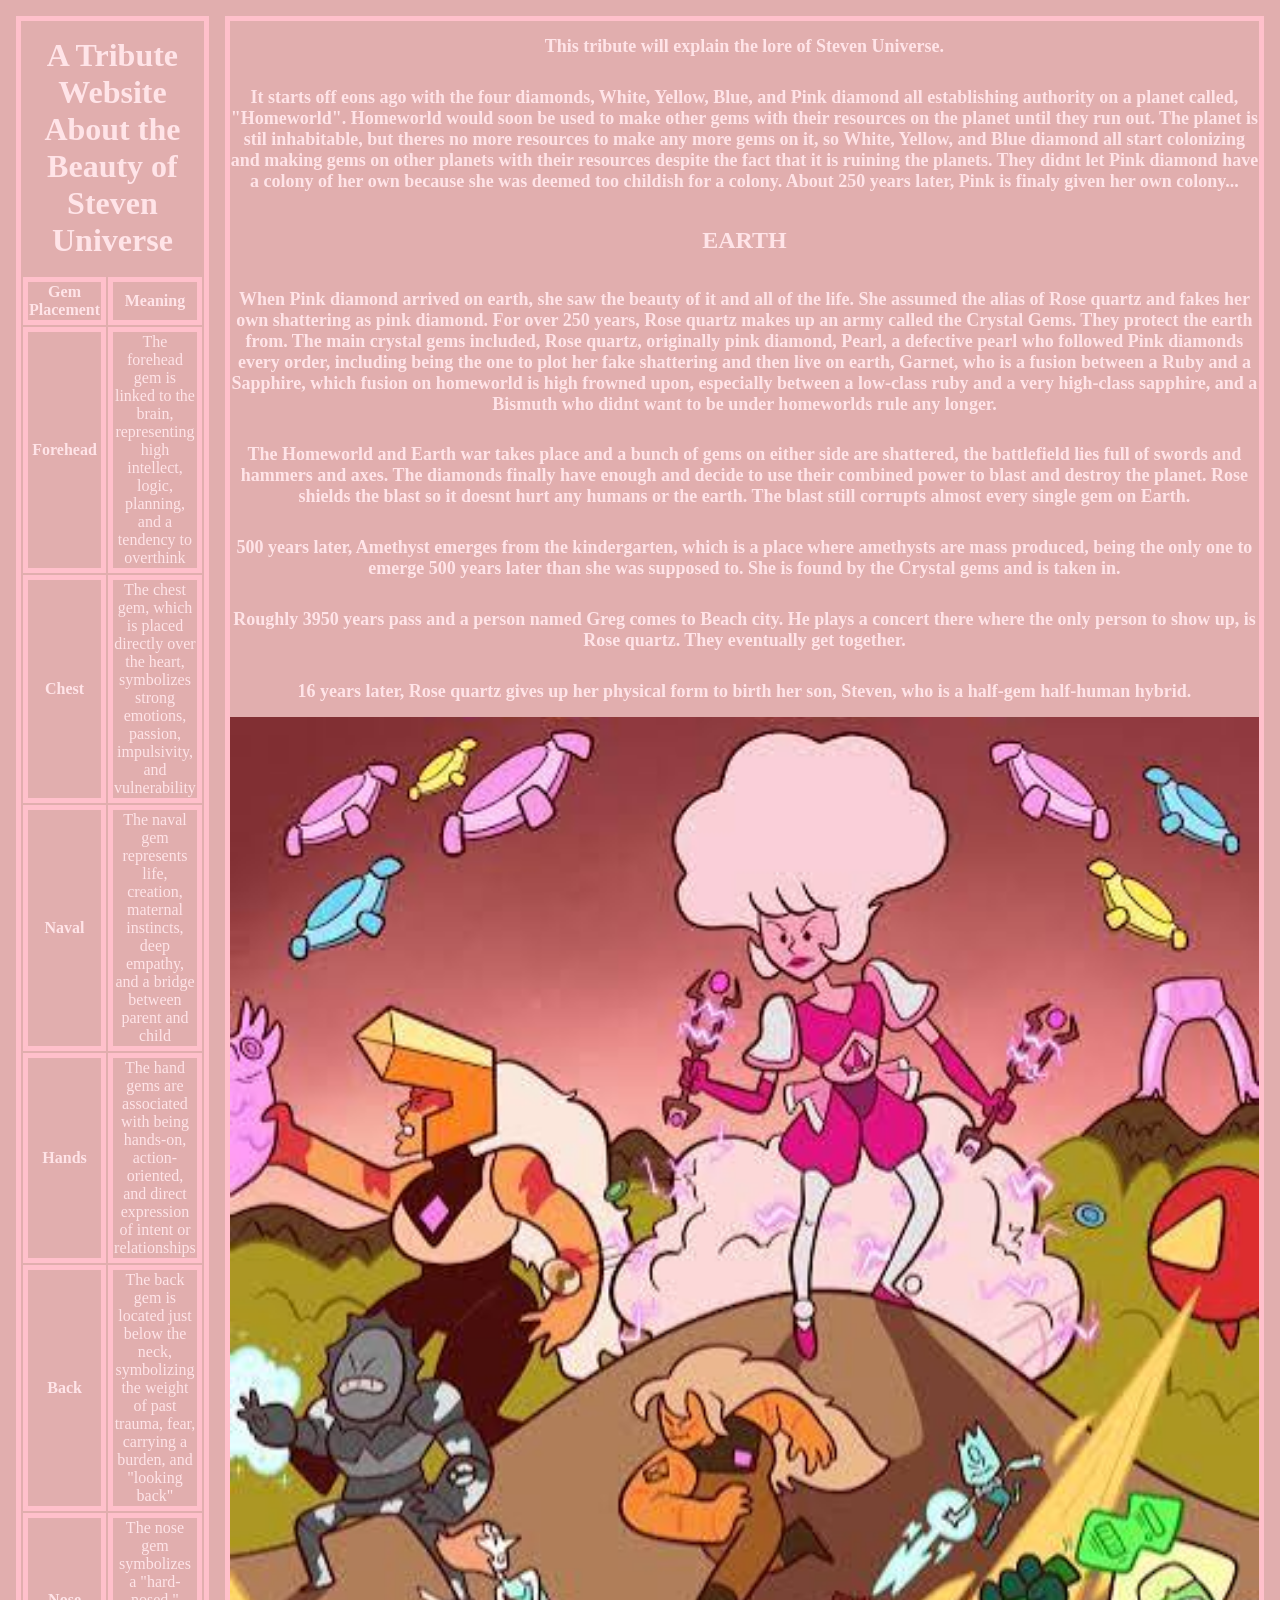
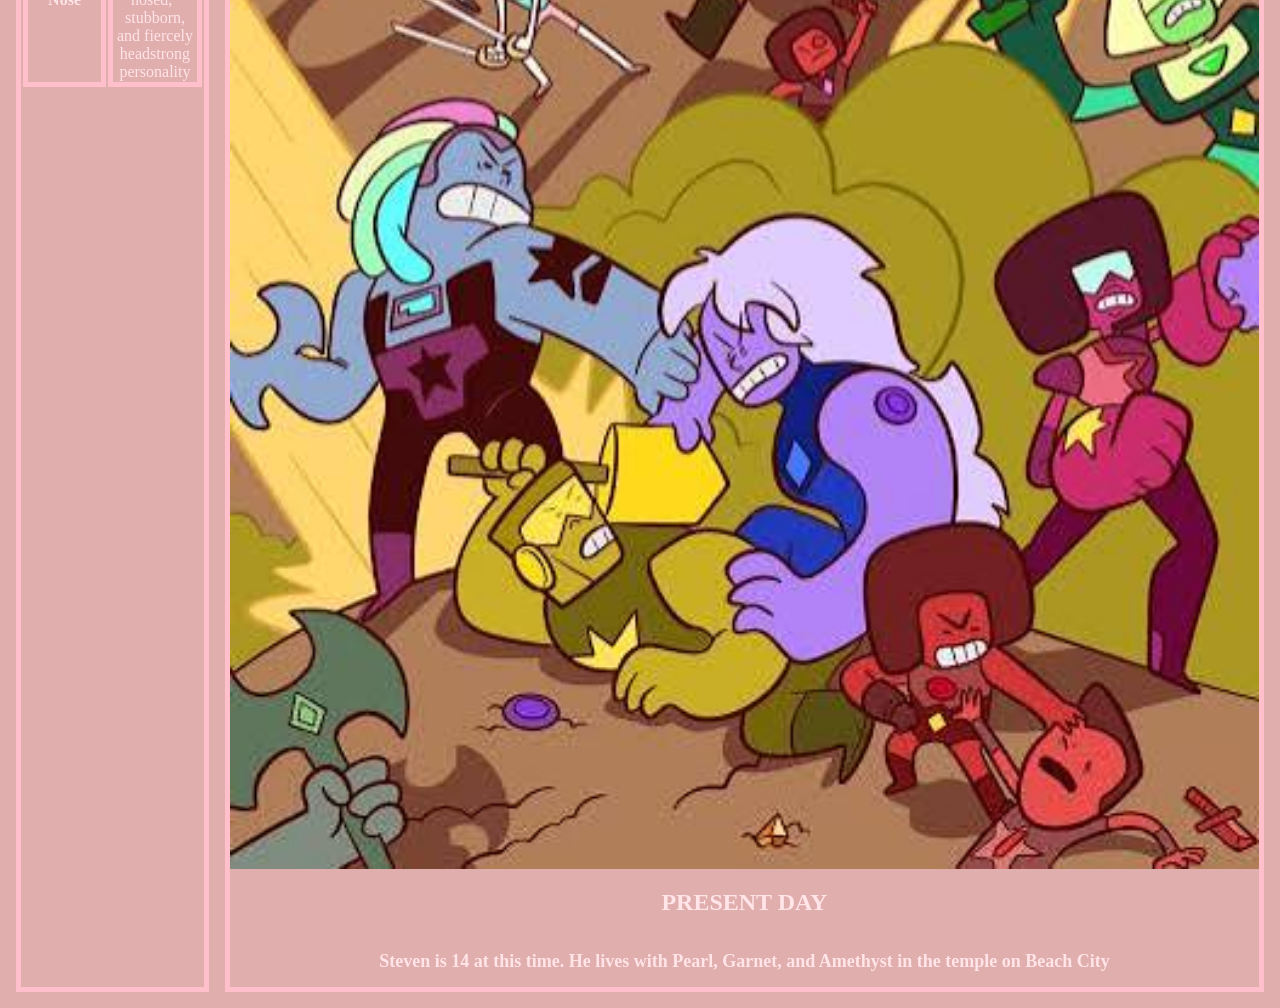
==== index.html @ 318783ae "Added more Lore" ====
<!DOCTYPE html>
    <html lang="en">
        <head>
            <meta charset="UTF-8">
            <meta name="description" content="A tribute to SU">
            <meta name="viewport" content="width=device-width, initial-scale=1.0">
            <title>Steven Universe | A tribute to Beach City</title>
            <link rel="stylesheet" href="./global.css" type="text/css">
        </head>

        <body>
            <!-- <nav>
                
            </nav> -->

            <header>
                <div class="header-div">
                    <h1>
                        A Tribute Website About the Beauty of Steven Universe
                    </h1>

                    <table class="gem">
                        <tr>
                            <th>Gem Placement</th>
                            <th>Meaning</th>
                        </tr>

                        <tr>
                            <th>Forehead</th>
                            <td>The forehead gem is linked to the brain, representing high intellect, logic, planning, and a tendency to overthink</td>
                        </tr>

                        <tr>
                            <th>Chest</th>
                            <td>The chest gem, which is placed directly over the heart, symbolizes strong emotions, passion, impulsivity, and vulnerability</td>
                        </tr>

                        <tr>
                            <th>Naval</th>
                            <td>The naval gem represents life, creation, maternal instincts, deep empathy, and a bridge between parent and child</td>
                        </tr>

                        <tr>
                            <th>Hands</th>
                            <td>The hand gems are associated with being hands-on, action-oriented, and direct expression of intent or relationships</td>
                        </tr>

                        <tr>
                            <th>Back</th>
                            <td>The back gem is located just below the neck, symbolizing the weight of past trauma, fear, carrying a burden, and "looking back"</td>
                        </tr>

                        <tr>
                            <th>Nose</th>
                            <td>The nose gem symbolizes a "hard-nosed," stubborn, and fiercely headstrong personality</td>
                        </tr>
                    </table>
                </div>
                <div class="header-div">
                    <h2>This tribute will explain the lore of Steven Universe.</h2>
                    <h2>It starts off eons ago with the four diamonds, White, Yellow, Blue, and Pink diamond all establishing authority on a planet called, "Homeworld". Homeworld would soon be used to make other gems with their resources on the planet until they run out. The planet is stil inhabitable, but theres no more resources to make any more gems on it, so White, Yellow, and Blue diamond all start colonizing and making gems on other planets with their resources despite the fact that it is ruining the planets. They didnt let Pink diamond have a colony of her own because she was deemed too childish for a colony. About 250 years later, Pink is finaly given her own colony...</h2>
                    <h2 class="dramatic">EARTH</h2>
                    <h2>When Pink diamond arrived on earth, she saw the beauty of it and all of the life. She assumed the alias of Rose quartz and fakes her own shattering as pink diamond. For over 250 years, Rose quartz makes up an army called the Crystal Gems. They protect the earth from. The main crystal gems included, Rose quartz, originally pink diamond, Pearl, a defective pearl who followed Pink diamonds every order, including being the one to plot her fake shattering and then live on earth, Garnet, who is a fusion between a Ruby and a Sapphire, which fusion on homeworld is high frowned upon, especially between a low-class ruby and a very high-class sapphire, and a Bismuth who didnt want to be under homeworlds rule any longer.</h2>
                    <h2>The Homeworld and Earth war takes place and a bunch of gems on either side are shattered, the battlefield lies full of swords and hammers and axes. The diamonds finally have enough and decide to use their combined power to blast and destroy the planet. Rose shields the blast so it doesnt hurt any humans or the earth. The blast still corrupts almost every single gem on Earth.</h2>
                    <h2>500 years later, Amethyst emerges from the kindergarten, which is a place where amethysts are mass produced, being the only one to emerge 500 years later than she was supposed to. She is found by the Crystal gems and is taken in.</h2>
                    <h2>Roughly 3950 years pass and a person named Greg comes to Beach city. He plays a concert there where the only person to show up, is Rose quartz. They eventually get together.</h2>
                    <h2>16 years later, Rose quartz gives up her physical form to birth her son, Steven, who is a half-gem half-human hybrid.</h2>
                    <img src="./Tribute Website Photos/gem_war.jpg" alt="Steven Universe Gem War">
                    <h2 class="dramatic">PRESENT DAY</h2>
                    <h2>Steven is 14 at this time. He lives with Pearl, Garnet, and Amethyst in the temple on Beach City</h2> 
                    <!-- <img src="./Tribute Website Photos/SU_Season_One.jpg" alt="Steven Universe Cover"> -->
                </div>

            </header>

            <main>

            </main>

            <footer>

            </footer>
        </body>
</html>
---- global.css ----
h1 {
   margin: 16px;
   text-align: center;
}

h2 {
   font-size: large ;
}

body{
   color: rgba(81, 62, 62, 1);
   background-color: rgba(225, 172, 172, 0.97);
   display: flex;
   justify-content: center;
   text-align: center;
}

header {
   display: flex;
   justify-content: space-evenly;
}

.header-div {
   border: pink 5px solid;
   margin: 8px;
   display: flex;
   flex-direction: column;
   /* justify-content: center; */
   text-align: center;
   color: rgba(255, 229, 233, 0.99);
}

.S1 {
   font-size: xx-large;
   color: rgb(255, 225, 230);
}
.dramatic {
   font-size: x-large;
}

th {
   border: 5px pink solid;
}

td{
   border: 5px pink solid;
}
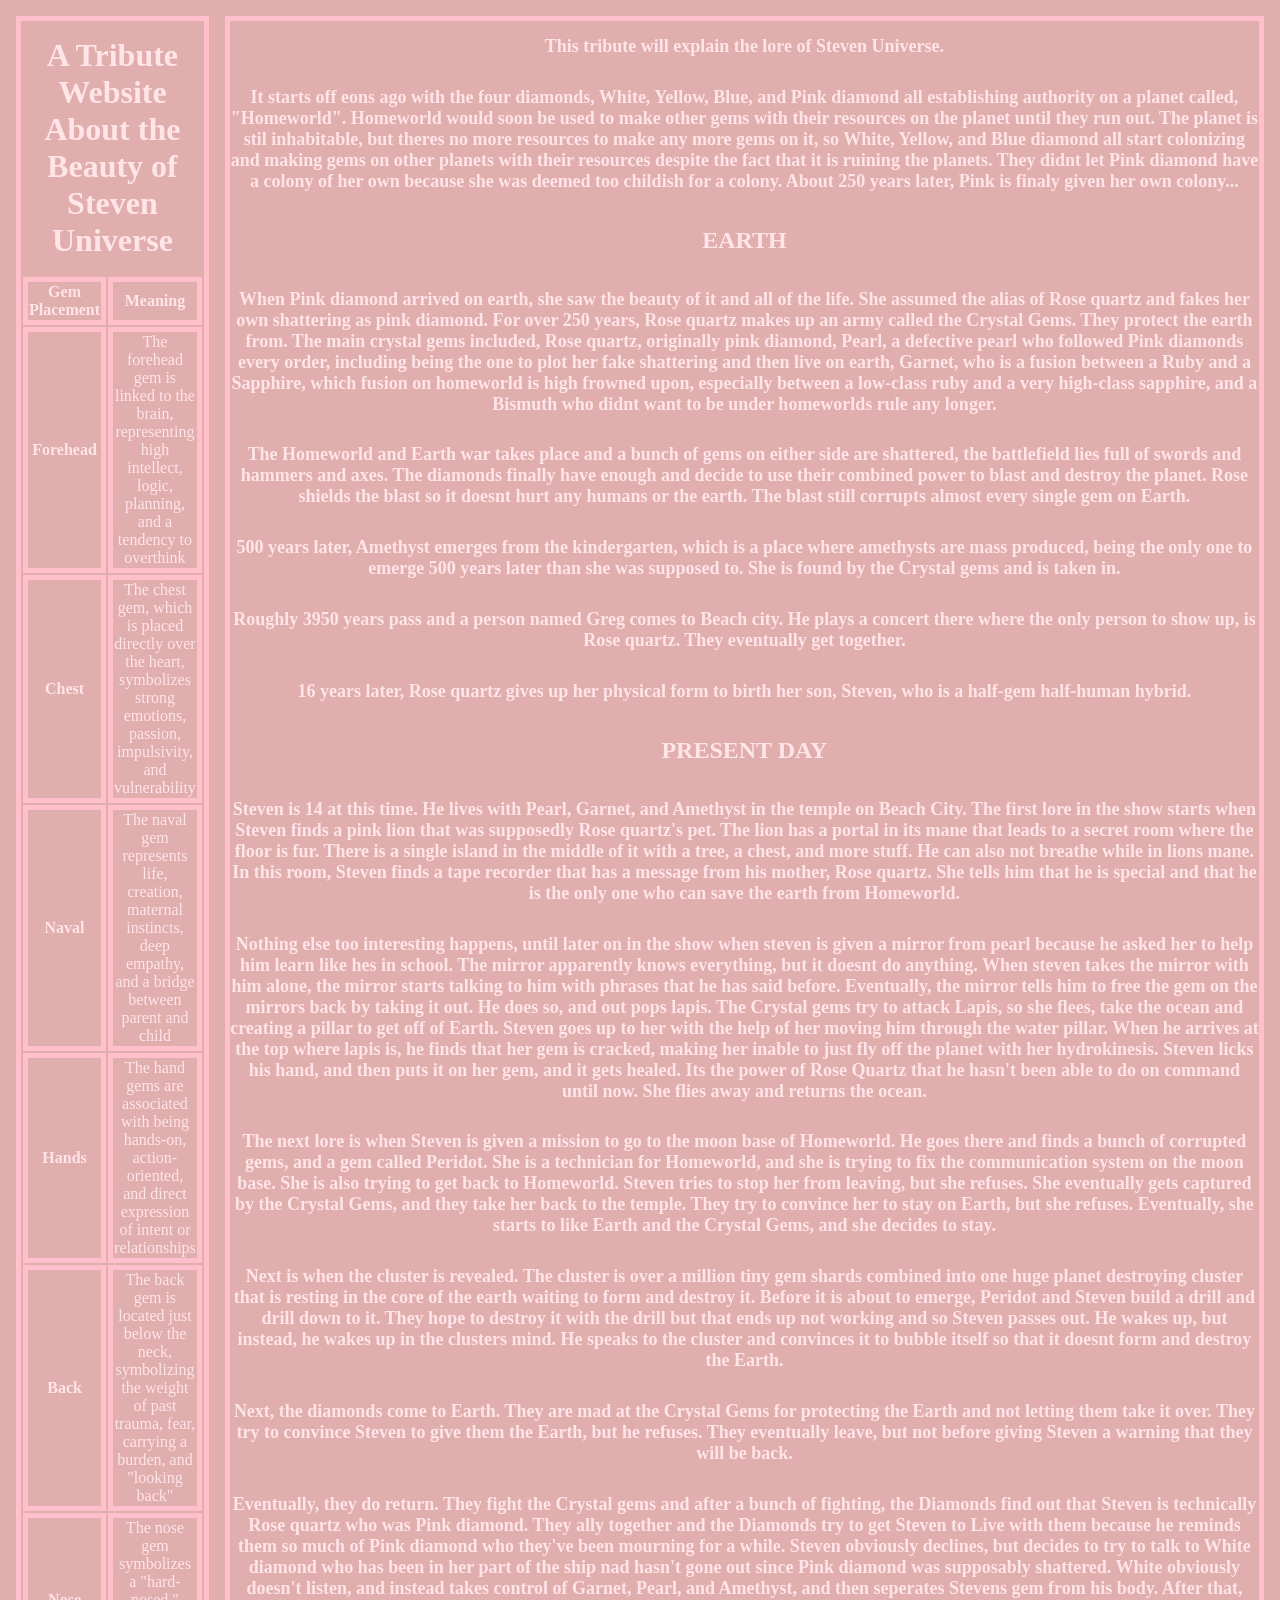
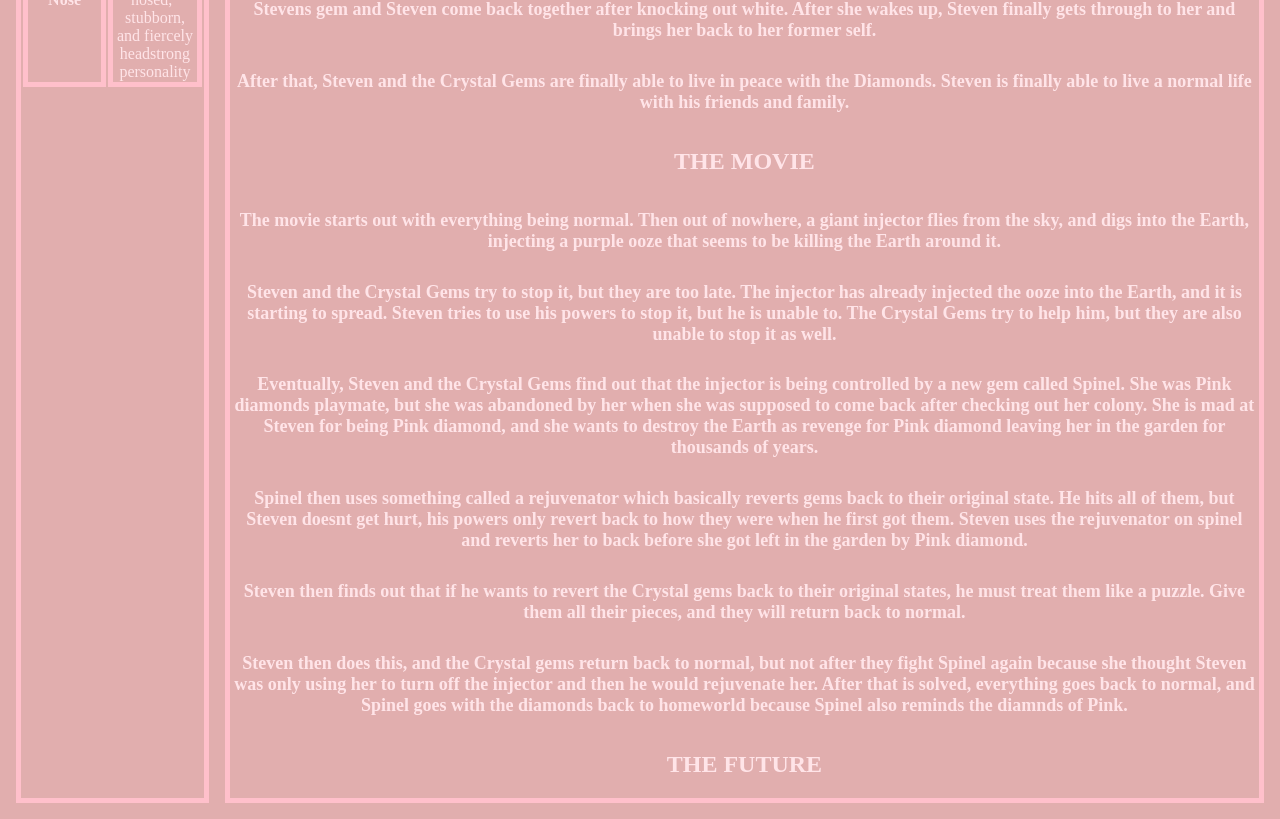
==== commit a36ec4a3: "Add files via upload" ====
--- a/index.html
+++ b/index.html
@@ -65,10 +65,25 @@
                     <h2>500 years later, Amethyst emerges from the kindergarten, which is a place where amethysts are mass produced, being the only one to emerge 500 years later than she was supposed to. She is found by the Crystal gems and is taken in.</h2>
                     <h2>Roughly 3950 years pass and a person named Greg comes to Beach city. He plays a concert there where the only person to show up, is Rose quartz. They eventually get together.</h2>
                     <h2>16 years later, Rose quartz gives up her physical form to birth her son, Steven, who is a half-gem half-human hybrid.</h2>
-                    <img src="./Tribute Website Photos/gem_war.jpg" alt="Steven Universe Gem War">
+                    <!-- <img src="./Tribute Website Photos/gem_war.jpg" alt="Steven Universe Gem War"> -->
                     <h2 class="dramatic">PRESENT DAY</h2>
-                    <h2>Steven is 14 at this time. He lives with Pearl, Garnet, and Amethyst in the temple on Beach City</h2> 
+                    <h2>Steven is 14 at this time. He lives with Pearl, Garnet, and Amethyst in the temple on Beach City. The first lore in the show starts when Steven finds a pink lion that was supposedly Rose quartz's pet. The lion has a portal in its mane that leads to a secret room where the floor is fur. There is a single island in the middle of it with a tree, a chest, and more stuff. He can also not breathe while in lions mane. In this room, Steven finds a tape recorder that has a message from his mother, Rose quartz. She tells him that he is special and that he is the only one who can save the earth from Homeworld.</h2>
+                    <h2>Nothing else too interesting happens, until later on in the show when steven is given a mirror from pearl because he asked her to help him learn like hes in school. The mirror apparently knows everything, but it doesnt do anything. When steven takes the mirror with him alone, the mirror starts talking to him with phrases that he has said before. Eventually, the mirror tells him to free the gem on the mirrors back by taking it out. He does so, and out pops lapis. The Crystal gems try to attack Lapis, so she flees, take the ocean and creating a pillar to get off of Earth. Steven goes up to her with the help of her moving him through the water pillar. When he arrives at the top where lapis is, he finds that her gem is cracked, making her inable to just fly off the planet with her hydrokinesis. Steven licks his hand, and then puts it on her gem, and it gets healed. Its the power of Rose Quartz that he hasn't been able to do on command until now. She flies away and returns the ocean.</h2>
+                    <h2>The next lore is when Steven is given a mission to go to the moon base of Homeworld. He goes there and finds a bunch of corrupted gems, and a gem called Peridot. She is a technician for Homeworld, and she is trying to fix the communication system on the moon base. She is also trying to get back to Homeworld. Steven tries to stop her from leaving, but she refuses. She eventually gets captured by the Crystal Gems, and they take her back to the temple. They try to convince her to stay on Earth, but she refuses. Eventually, she starts to like Earth and the Crystal Gems, and she decides to stay.</h2>
+                    <h2>Next is when the cluster is revealed. The cluster is over a million tiny gem shards combined into one huge planet destroying cluster that is resting in the core of the earth waiting to form and destroy it. Before it is about to emerge, Peridot and Steven build a drill and drill down to it. They hope to destroy it with the drill but that ends up not working and so Steven passes out. He wakes up, but instead, he wakes up in the clusters mind. He speaks to the cluster and convinces it to bubble itself so that it doesnt form and destroy the Earth.</h2>
+                    <h2>Next, the diamonds come to Earth. They are mad at the Crystal Gems for protecting the Earth and not letting them take it over. They try to convince Steven to give them the Earth, but he refuses. They eventually leave, but not before giving Steven a warning that they will be back.</h2>
+                    <h2>Eventually, they do return. They fight the Crystal gems and after a bunch of fighting, the Diamonds find out that Steven is technically Rose quartz who was Pink diamond. They ally together and the Diamonds try to get Steven to Live with them because he reminds them so much of Pink diamond who they've been mourning for a while. Steven obviously declines, but decides to try to talk to White diamond who has been in her part of the ship nad hasn't gone out since Pink diamond was supposably shattered. White obviously doesn't listen, and instead takes control of Garnet, Pearl, and Amethyst, and then seperates Stevens gem from his body. After that, Stevens gem and Steven come back together after knocking out white. After she wakes up, Steven finally gets through to her and brings her back to her former self.</h2>
+                    <h2>After that, Steven and the Crystal Gems are finally able to live in peace with the Diamonds. Steven is finally able to live a normal life with his friends and family.</h2>
                     <!-- <img src="./Tribute Website Photos/SU_Season_One.jpg" alt="Steven Universe Cover"> -->
+                    <h2 class="dramatic">THE MOVIE</h2>
+                    <h2>The movie starts out with everything being normal. Then out of nowhere, a giant injector flies from the sky, and digs into the Earth, injecting a purple ooze that seems to be killing the Earth around it.</h2>
+                    <h2>Steven and the Crystal Gems try to stop it, but they are too late. The injector has already injected the ooze into the Earth, and it is starting to spread. Steven tries to use his powers to stop it, but he is unable to. The Crystal Gems try to help him, but they are also unable to stop it as well.</h2>
+                    <h2>Eventually, Steven and the Crystal Gems find out that the injector is being controlled by a new gem called Spinel. She was Pink diamonds playmate, but she was abandoned by her when she was supposed to come back after checking out her colony. She is mad at Steven for being Pink diamond, and she wants to destroy the Earth as revenge for Pink diamond leaving her in the garden for thousands of years.</h2>
+                    <h2>Spinel then uses something called a rejuvenator which basically reverts gems back to their original state. He hits all of them, but Steven doesnt get hurt, his powers only revert back to how they were when he first got them. Steven uses the rejuvenator on spinel and reverts her to back before she got left in the garden by Pink diamond.</h2>
+                    <h2>Steven then finds out that if he wants to revert the Crystal gems back to their original states, he must treat them like a puzzle. Give them all their pieces, and they will return back to normal.</h2>
+                    <h2>Steven then does this, and the Crystal gems return back to normal, but not after they fight Spinel again because she thought Steven was only using her to turn off the injector and then he would rejuvenate her. After that is solved, everything goes back to normal, and Spinel goes with the diamonds back to homeworld because Spinel also reminds the diamnds of Pink.</h2>
+                    <h2 class="dramatic">THE FUTURE</h2>
+                    
                 </div>
 
             </header>
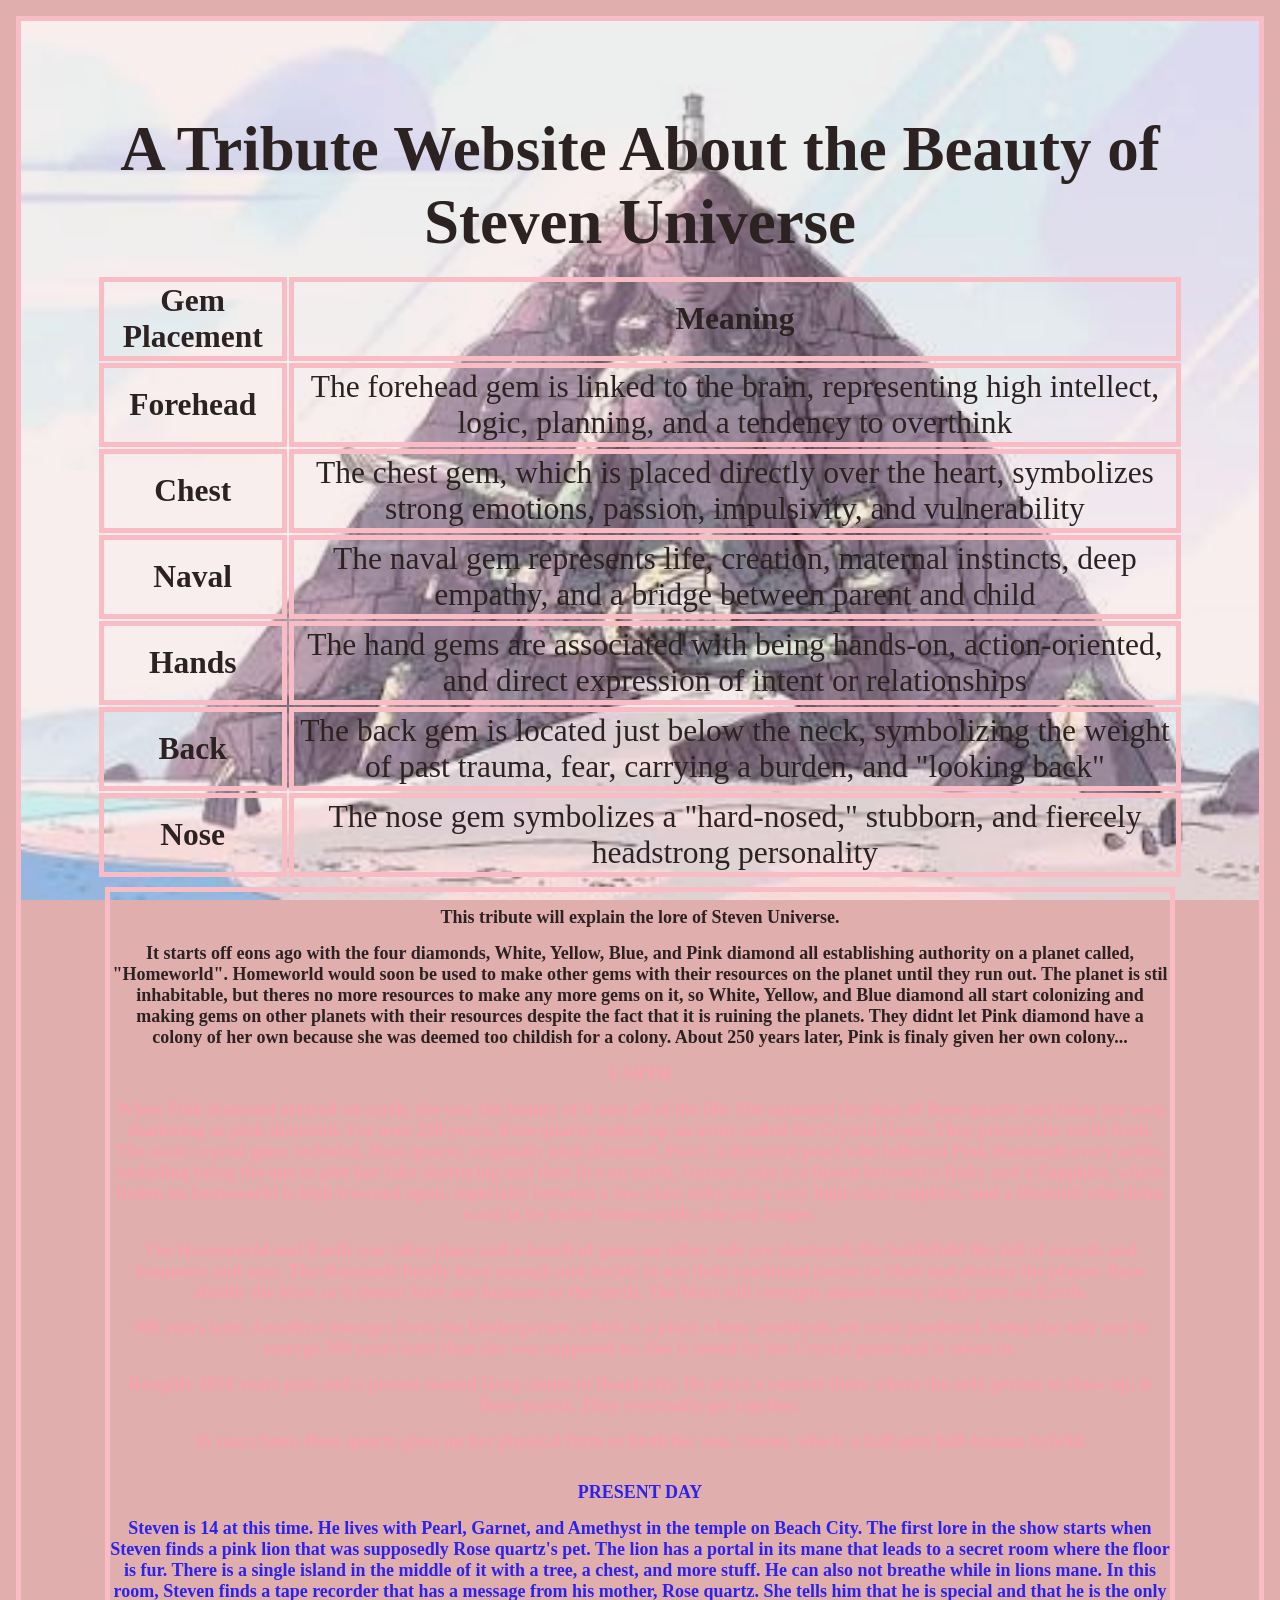
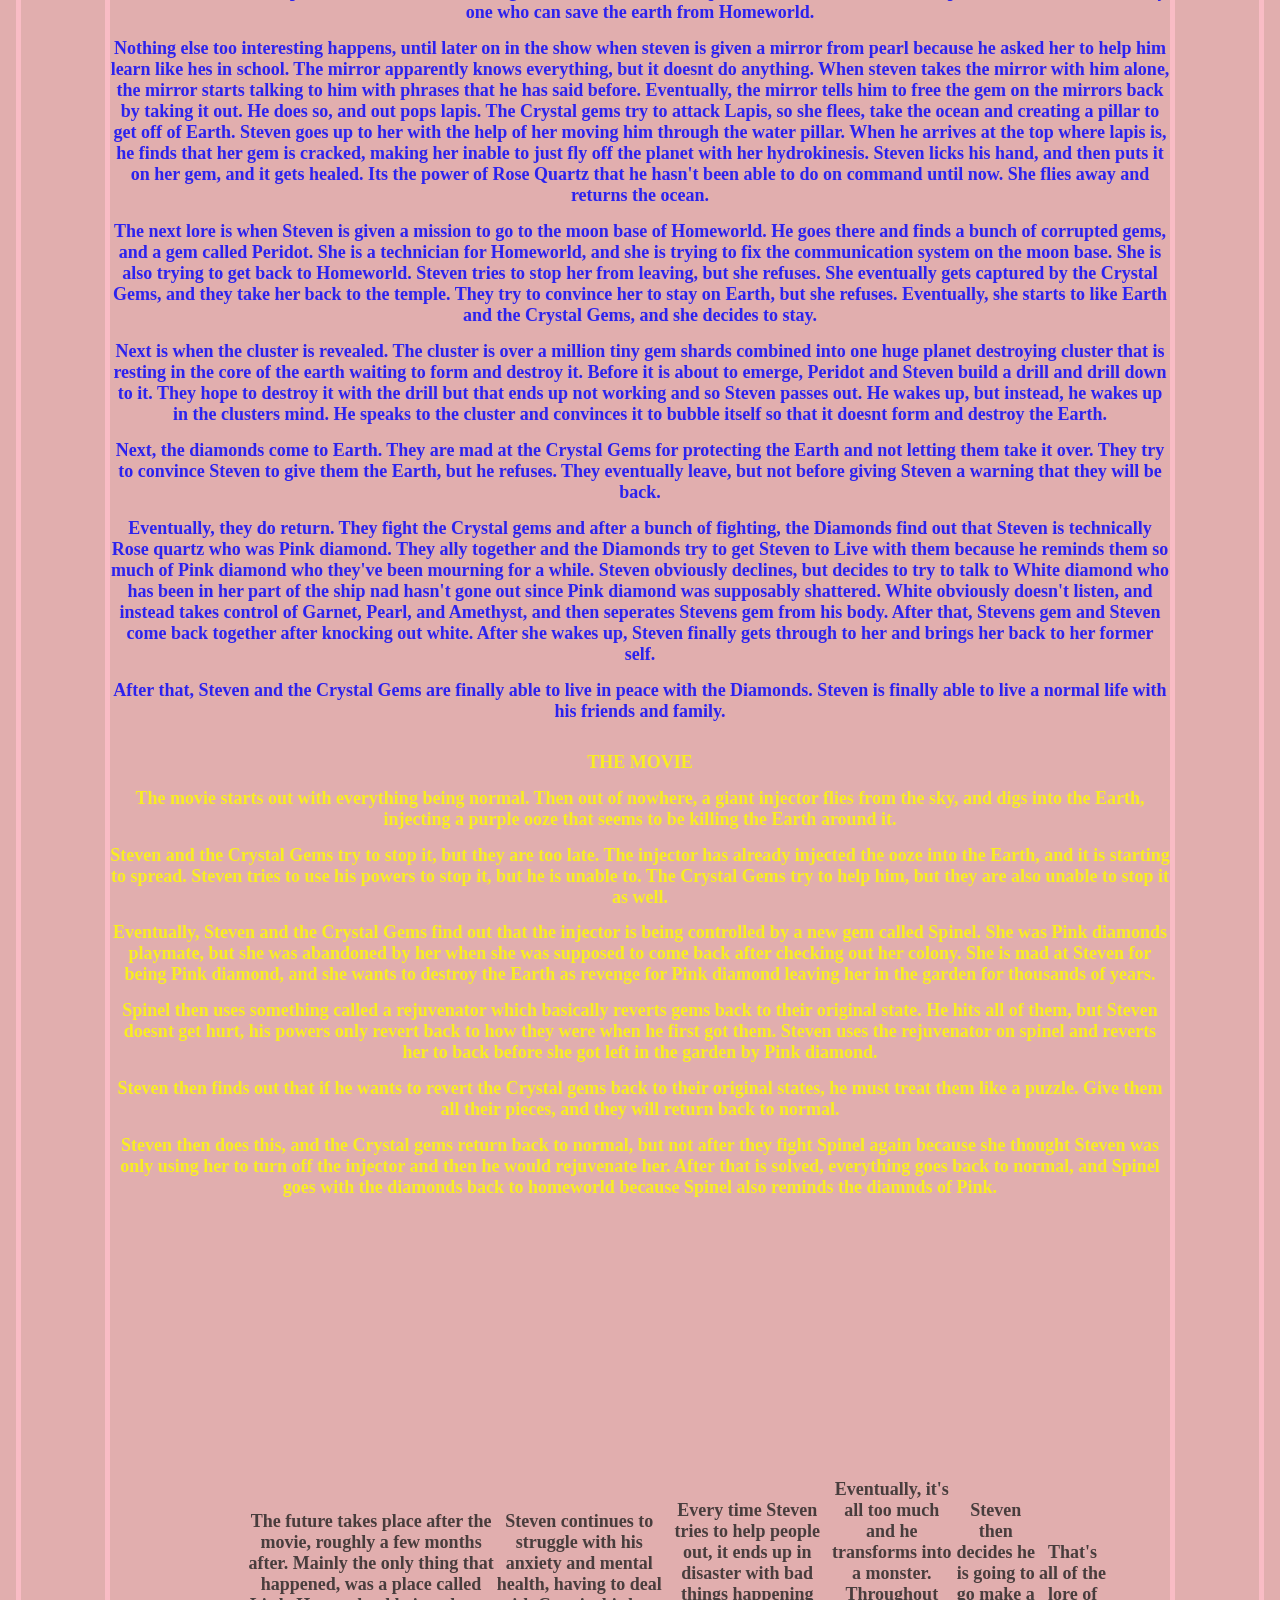
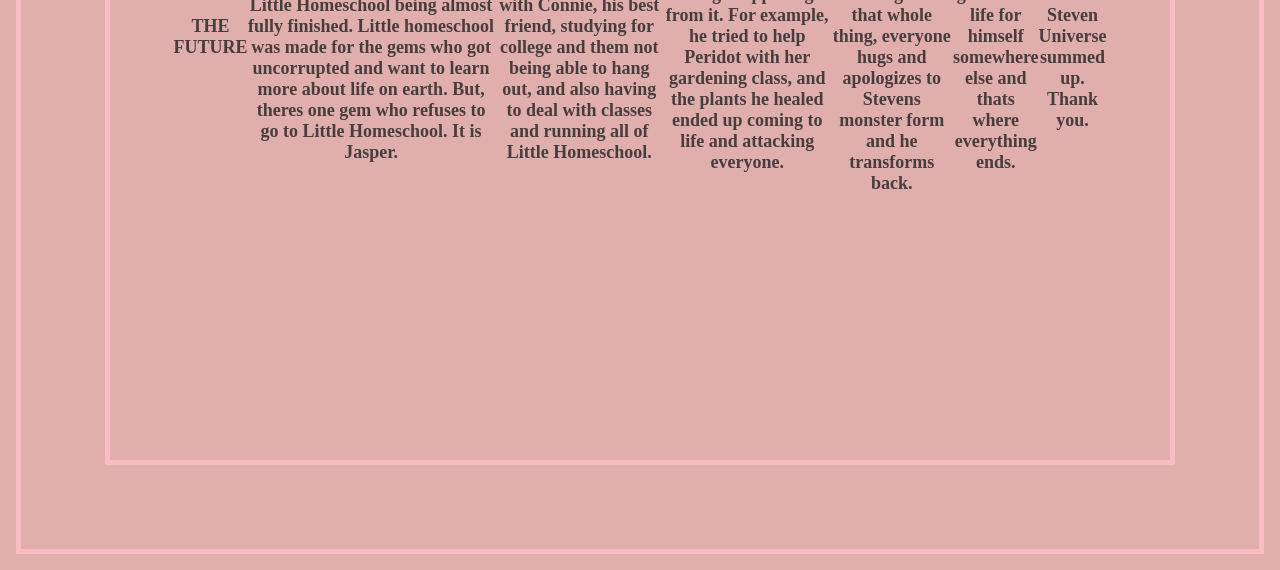
==== commit 6d49ff21: "Added a background and finished lore" ====
--- a/index.html
+++ b/index.html
@@ -6,6 +6,7 @@
             <meta name="viewport" content="width=device-width, initial-scale=1.0">
             <title>Steven Universe | A tribute to Beach City</title>
             <link rel="stylesheet" href="./global.css" type="text/css">
+            <link rel="stylesheet" href="./extra.css" type="text/css">
         </head>
 
         <body>
@@ -13,9 +14,9 @@
                 
             </nav> -->
 
-            <header>
-                <div class="header-div">
-                    <h1>
+            <header id="gem" class="header-div">
+                <div>
+                    <h1 >
                         A Tribute Website About the Beauty of Steven Universe
                     </h1>
 
@@ -57,33 +58,48 @@
                     </table>
                 </div>
                 <div class="header-div">
-                    <h2>This tribute will explain the lore of Steven Universe.</h2>
-                    <h2>It starts off eons ago with the four diamonds, White, Yellow, Blue, and Pink diamond all establishing authority on a planet called, "Homeworld". Homeworld would soon be used to make other gems with their resources on the planet until they run out. The planet is stil inhabitable, but theres no more resources to make any more gems on it, so White, Yellow, and Blue diamond all start colonizing and making gems on other planets with their resources despite the fact that it is ruining the planets. They didnt let Pink diamond have a colony of her own because she was deemed too childish for a colony. About 250 years later, Pink is finaly given her own colony...</h2>
-                    <h2 class="dramatic">EARTH</h2>
-                    <h2>When Pink diamond arrived on earth, she saw the beauty of it and all of the life. She assumed the alias of Rose quartz and fakes her own shattering as pink diamond. For over 250 years, Rose quartz makes up an army called the Crystal Gems. They protect the earth from. The main crystal gems included, Rose quartz, originally pink diamond, Pearl, a defective pearl who followed Pink diamonds every order, including being the one to plot her fake shattering and then live on earth, Garnet, who is a fusion between a Ruby and a Sapphire, which fusion on homeworld is high frowned upon, especially between a low-class ruby and a very high-class sapphire, and a Bismuth who didnt want to be under homeworlds rule any longer.</h2>
-                    <h2>The Homeworld and Earth war takes place and a bunch of gems on either side are shattered, the battlefield lies full of swords and hammers and axes. The diamonds finally have enough and decide to use their combined power to blast and destroy the planet. Rose shields the blast so it doesnt hurt any humans or the earth. The blast still corrupts almost every single gem on Earth.</h2>
-                    <h2>500 years later, Amethyst emerges from the kindergarten, which is a place where amethysts are mass produced, being the only one to emerge 500 years later than she was supposed to. She is found by the Crystal gems and is taken in.</h2>
-                    <h2>Roughly 3950 years pass and a person named Greg comes to Beach city. He plays a concert there where the only person to show up, is Rose quartz. They eventually get together.</h2>
-                    <h2>16 years later, Rose quartz gives up her physical form to birth her son, Steven, who is a half-gem half-human hybrid.</h2>
-                    <!-- <img src="./Tribute Website Photos/gem_war.jpg" alt="Steven Universe Gem War"> -->
-                    <h2 class="dramatic">PRESENT DAY</h2>
-                    <h2>Steven is 14 at this time. He lives with Pearl, Garnet, and Amethyst in the temple on Beach City. The first lore in the show starts when Steven finds a pink lion that was supposedly Rose quartz's pet. The lion has a portal in its mane that leads to a secret room where the floor is fur. There is a single island in the middle of it with a tree, a chest, and more stuff. He can also not breathe while in lions mane. In this room, Steven finds a tape recorder that has a message from his mother, Rose quartz. She tells him that he is special and that he is the only one who can save the earth from Homeworld.</h2>
-                    <h2>Nothing else too interesting happens, until later on in the show when steven is given a mirror from pearl because he asked her to help him learn like hes in school. The mirror apparently knows everything, but it doesnt do anything. When steven takes the mirror with him alone, the mirror starts talking to him with phrases that he has said before. Eventually, the mirror tells him to free the gem on the mirrors back by taking it out. He does so, and out pops lapis. The Crystal gems try to attack Lapis, so she flees, take the ocean and creating a pillar to get off of Earth. Steven goes up to her with the help of her moving him through the water pillar. When he arrives at the top where lapis is, he finds that her gem is cracked, making her inable to just fly off the planet with her hydrokinesis. Steven licks his hand, and then puts it on her gem, and it gets healed. Its the power of Rose Quartz that he hasn't been able to do on command until now. She flies away and returns the ocean.</h2>
-                    <h2>The next lore is when Steven is given a mission to go to the moon base of Homeworld. He goes there and finds a bunch of corrupted gems, and a gem called Peridot. She is a technician for Homeworld, and she is trying to fix the communication system on the moon base. She is also trying to get back to Homeworld. Steven tries to stop her from leaving, but she refuses. She eventually gets captured by the Crystal Gems, and they take her back to the temple. They try to convince her to stay on Earth, but she refuses. Eventually, she starts to like Earth and the Crystal Gems, and she decides to stay.</h2>
-                    <h2>Next is when the cluster is revealed. The cluster is over a million tiny gem shards combined into one huge planet destroying cluster that is resting in the core of the earth waiting to form and destroy it. Before it is about to emerge, Peridot and Steven build a drill and drill down to it. They hope to destroy it with the drill but that ends up not working and so Steven passes out. He wakes up, but instead, he wakes up in the clusters mind. He speaks to the cluster and convinces it to bubble itself so that it doesnt form and destroy the Earth.</h2>
-                    <h2>Next, the diamonds come to Earth. They are mad at the Crystal Gems for protecting the Earth and not letting them take it over. They try to convince Steven to give them the Earth, but he refuses. They eventually leave, but not before giving Steven a warning that they will be back.</h2>
-                    <h2>Eventually, they do return. They fight the Crystal gems and after a bunch of fighting, the Diamonds find out that Steven is technically Rose quartz who was Pink diamond. They ally together and the Diamonds try to get Steven to Live with them because he reminds them so much of Pink diamond who they've been mourning for a while. Steven obviously declines, but decides to try to talk to White diamond who has been in her part of the ship nad hasn't gone out since Pink diamond was supposably shattered. White obviously doesn't listen, and instead takes control of Garnet, Pearl, and Amethyst, and then seperates Stevens gem from his body. After that, Stevens gem and Steven come back together after knocking out white. After she wakes up, Steven finally gets through to her and brings her back to her former self.</h2>
-                    <h2>After that, Steven and the Crystal Gems are finally able to live in peace with the Diamonds. Steven is finally able to live a normal life with his friends and family.</h2>
-                    <!-- <img src="./Tribute Website Photos/SU_Season_One.jpg" alt="Steven Universe Cover"> -->
-                    <h2 class="dramatic">THE MOVIE</h2>
-                    <h2>The movie starts out with everything being normal. Then out of nowhere, a giant injector flies from the sky, and digs into the Earth, injecting a purple ooze that seems to be killing the Earth around it.</h2>
-                    <h2>Steven and the Crystal Gems try to stop it, but they are too late. The injector has already injected the ooze into the Earth, and it is starting to spread. Steven tries to use his powers to stop it, but he is unable to. The Crystal Gems try to help him, but they are also unable to stop it as well.</h2>
-                    <h2>Eventually, Steven and the Crystal Gems find out that the injector is being controlled by a new gem called Spinel. She was Pink diamonds playmate, but she was abandoned by her when she was supposed to come back after checking out her colony. She is mad at Steven for being Pink diamond, and she wants to destroy the Earth as revenge for Pink diamond leaving her in the garden for thousands of years.</h2>
-                    <h2>Spinel then uses something called a rejuvenator which basically reverts gems back to their original state. He hits all of them, but Steven doesnt get hurt, his powers only revert back to how they were when he first got them. Steven uses the rejuvenator on spinel and reverts her to back before she got left in the garden by Pink diamond.</h2>
-                    <h2>Steven then finds out that if he wants to revert the Crystal gems back to their original states, he must treat them like a puzzle. Give them all their pieces, and they will return back to normal.</h2>
-                    <h2>Steven then does this, and the Crystal gems return back to normal, but not after they fight Spinel again because she thought Steven was only using her to turn off the injector and then he would rejuvenate her. After that is solved, everything goes back to normal, and Spinel goes with the diamonds back to homeworld because Spinel also reminds the diamnds of Pink.</h2>
-                    <h2 class="dramatic">THE FUTURE</h2>
-                    
+                    <div id="war">
+                        <h2>This tribute will explain the lore of Steven Universe.</h2>
+                        <h2>It starts off eons ago with the four diamonds, White, Yellow, Blue, and Pink diamond all establishing authority on a planet called, "Homeworld". Homeworld would soon be used to make other gems with their resources on the planet until they run out. The planet is stil inhabitable, but theres no more resources to make any more gems on it, so White, Yellow, and Blue diamond all start colonizing and making gems on other planets with their resources despite the fact that it is ruining the planets. They didnt let Pink diamond have a colony of her own because she was deemed too childish for a colony. About 250 years later, Pink is finaly given her own colony...</h2>
+                        <h2 class="pink_diamond" class="dramatic">EARTH</h2>
+                        <h2 class="pink_diamond">When Pink diamond arrived on earth, she saw the beauty of it and all of the life. She assumed the alias of Rose quartz and fakes her own shattering as pink diamond. For over 250 years, Rose quartz makes up an army called the Crystal Gems. They protect the earth from. The main crystal gems included, Rose quartz, originally pink diamond, Pearl, a defective pearl who followed Pink diamonds every order, including being the one to plot her fake shattering and then live on earth, Garnet, who is a fusion between a Ruby and a Sapphire, which fusion on homeworld is high frowned upon, especially between a low-class ruby and a very high-class sapphire, and a Bismuth who didnt want to be under homeworlds rule any longer.</h2>
+                        <h2 class="pink_diamond">The Homeworld and Earth war takes place and a bunch of gems on either side are shattered, the battlefield lies full of swords and hammers and axes. The diamonds finally have enough and decide to use their combined power to blast and destroy the planet. Rose shields the blast so it doesnt hurt any humans or the earth. The blast still corrupts almost every single gem on Earth.</h2>
+                        <h2 class="pink_diamond">500 years later, Amethyst emerges from the kindergarten, which is a place where amethysts are mass produced, being the only one to emerge 500 years later than she was supposed to. She is found by the Crystal gems and is taken in.</h2>
+                        <h2 class="pink_diamond">Roughly 3950 years pass and a person named Greg comes to Beach city. He plays a concert there where the only person to show up, is Rose quartz. They eventually get together.</h2>
+                        <h2 class="pink_diamond">16 years later, Rose quartz gives up her physical form to birth her son, Steven, who is a half-gem half-human hybrid.</h2>
+                        <!-- <img src="./Tribute Website Photos/gem_war.jpg" alt="Steven Universe Gem War"> -->
+                    </div>
+                    <div id="present">
+                        <h2 class="blue_diamond" class="dramatic">PRESENT DAY</h2>
+                        <h2 class="blue_diamond">Steven is 14 at this time. He lives with Pearl, Garnet, and Amethyst in the temple on Beach City. The first lore in the show starts when Steven finds a pink lion that was supposedly Rose quartz's pet. The lion has a portal in its mane that leads to a secret room where the floor is fur. There is a single island in the middle of it with a tree, a chest, and more stuff. He can also not breathe while in lions mane. In this room, Steven finds a tape recorder that has a message from his mother, Rose quartz. She tells him that he is special and that he is the only one who can save the earth from Homeworld.</h2>
+                        <h2 class="blue_diamond">Nothing else too interesting happens, until later on in the show when steven is given a mirror from pearl because he asked her to help him learn like hes in school. The mirror apparently knows everything, but it doesnt do anything. When steven takes the mirror with him alone, the mirror starts talking to him with phrases that he has said before. Eventually, the mirror tells him to free the gem on the mirrors back by taking it out. He does so, and out pops lapis. The Crystal gems try to attack Lapis, so she flees, take the ocean and creating a pillar to get off of Earth. Steven goes up to her with the help of her moving him through the water pillar. When he arrives at the top where lapis is, he finds that her gem is cracked, making her inable to just fly off the planet with her hydrokinesis. Steven licks his hand, and then puts it on her gem, and it gets healed. Its the power of Rose Quartz that he hasn't been able to do on command until now. She flies away and returns the ocean.</h2>
+                        <h2 class="blue_diamond">The next lore is when Steven is given a mission to go to the moon base of Homeworld. He goes there and finds a bunch of corrupted gems, and a gem called Peridot. She is a technician for Homeworld, and she is trying to fix the communication system on the moon base. She is also trying to get back to Homeworld. Steven tries to stop her from leaving, but she refuses. She eventually gets captured by the Crystal Gems, and they take her back to the temple. They try to convince her to stay on Earth, but she refuses. Eventually, she starts to like Earth and the Crystal Gems, and she decides to stay.</h2>
+                        <h2 class="blue_diamond">Next is when the cluster is revealed. The cluster is over a million tiny gem shards combined into one huge planet destroying cluster that is resting in the core of the earth waiting to form and destroy it. Before it is about to emerge, Peridot and Steven build a drill and drill down to it. They hope to destroy it with the drill but that ends up not working and so Steven passes out. He wakes up, but instead, he wakes up in the clusters mind. He speaks to the cluster and convinces it to bubble itself so that it doesnt form and destroy the Earth.</h2>
+                        <h2 class="blue_diamond">Next, the diamonds come to Earth. They are mad at the Crystal Gems for protecting the Earth and not letting them take it over. They try to convince Steven to give them the Earth, but he refuses. They eventually leave, but not before giving Steven a warning that they will be back.</h2>
+                        <h2 class="blue_diamond">Eventually, they do return. They fight the Crystal gems and after a bunch of fighting, the Diamonds find out that Steven is technically Rose quartz who was Pink diamond. They ally together and the Diamonds try to get Steven to Live with them because he reminds them so much of Pink diamond who they've been mourning for a while. Steven obviously declines, but decides to try to talk to White diamond who has been in her part of the ship nad hasn't gone out since Pink diamond was supposably shattered. White obviously doesn't listen, and instead takes control of Garnet, Pearl, and Amethyst, and then seperates Stevens gem from his body. After that, Stevens gem and Steven come back together after knocking out white. After she wakes up, Steven finally gets through to her and brings her back to her former self.</h2>
+                        <h2 class="blue_diamond">After that, Steven and the Crystal Gems are finally able to live in peace with the Diamonds. Steven is finally able to live a normal life with his friends and family.</h2>
+                        <!-- <img src="./Tribute Website Photos/SU_Season_One.jpg" alt="Steven Universe Cover"> -->
+                    </div>
+                    <div id="movie">
+                        <h2 class="yellow_diamond" class="dramatic">THE MOVIE</h2>
+                        <h2 class="yellow_diamond">The movie starts out with everything being normal. Then out of nowhere, a giant injector flies from the sky, and digs into the Earth, injecting a purple ooze that seems to be killing the Earth around it.</h2>
+                        <h2 class="yellow_diamond">Steven and the Crystal Gems try to stop it, but they are too late. The injector has already injected the ooze into the Earth, and it is starting to spread. Steven tries to use his powers to stop it, but he is unable to. The Crystal Gems try to help him, but they are also unable to stop it as well.</h2>
+                        <h2 class="yellow_diamond">Eventually, Steven and the Crystal Gems find out that the injector is being controlled by a new gem called Spinel. She was Pink diamonds playmate, but she was abandoned by her when she was supposed to come back after checking out her colony. She is mad at Steven for being Pink diamond, and she wants to destroy the Earth as revenge for Pink diamond leaving her in the garden for thousands of years.</h2>
+                        <h2 class="yellow_diamond">Spinel then uses something called a rejuvenator which basically reverts gems back to their original state. He hits all of them, but Steven doesnt get hurt, his powers only revert back to how they were when he first got them. Steven uses the rejuvenator on spinel and reverts her to back before she got left in the garden by Pink diamond.</h2>
+                        <h2 class="yellow_diamond">Steven then finds out that if he wants to revert the Crystal gems back to their original states, he must treat them like a puzzle. Give them all their pieces, and they will return back to normal.</h2>
+                        <h2 class="yellow_diamond">Steven then does this, and the Crystal gems return back to normal, but not after they fight Spinel again because she thought Steven was only using her to turn off the injector and then he would rejuvenate her. After that is solved, everything goes back to normal, and Spinel goes with the diamonds back to homeworld because Spinel also reminds the diamnds of Pink.</h2>
+                        <!-- <img src="./Tribute Website Photos/SU_movie.jpg" alt="Steven Universe Movie"> -->
+                    </div>
+                    <div id="future">
+                        <h2 class="white_diamond" class="dramatic">THE FUTURE</h2>
+                        <h2 class="white_diamond">The future takes place after the movie, roughly a few months after. Mainly the only thing that happened, was a place called Little Homeschool being almost fully finished. Little homeschool was made for the gems who got uncorrupted and want to learn more about life on earth. But, theres one gem who refuses to go to Little Homeschool. It is Jasper.</h2>
+                        <h2 class="white_diamond">Steven continues to struggle with his anxiety and mental health, having to deal with Connie, his best friend, studying for college and them not being able to hang out, and also having to deal with classes and running all of Little Homeschool.</h2>
+                        <h2 class="white_diamond">Every time Steven tries to help people out, it ends up in disaster with bad things happening from it. For example, he tried to help Peridot with her gardening class, and the plants he healed ended up coming to life and attacking everyone.</h2>
+                        <h2 class="white_diamond">Eventually, it's all too much and he transforms into a monster. Throughout that whole thing, everyone hugs and apologizes to Stevens monster form and he transforms back.</h2>
+                        <h2 class="white_diamond">Steven then decides he is going to go make a life for himself somewhere else and thats where everything ends.</h2>
+                        <h2 class="white_diamond">That's all of the lore of Steven Universe summed up. Thank you.</h2>
+                        <!-- <img src="./Tribute Website Photos/SU_future.jpg" alt="Steven Universe Future"> -->
+                    </div>
                 </div>
 
             </header>
--- a/global.css
+++ b/global.css
@@ -17,7 +17,7 @@
 
 header {
    display: flex;
-   justify-content: space-evenly;
+   justify-content: space-evenly;   
 }
 
 .header-div {
@@ -27,7 +27,8 @@
    flex-direction: column;
    /* justify-content: center; */
    text-align: center;
-   color: rgba(255, 229, 233, 0.99);
+   color: rgb(0, 0, 0);
+   font-size: 3.5dvh;
 }
 
 .S1 {
@@ -38,6 +39,22 @@
    font-size: x-large;
 }
 
+.pink_diamond {
+   color:rgb(255, 157, 173)
+}
+
+.blue_diamond {
+   color:blue
+}
+
+.yellow_diamond {
+   color: yellow;
+}
+
+.white_diamond {
+   color: rgb(35, 34, 34);
+}
+
 th {
    border: 5px pink solid;
 }
--- a/extra.css
+++ b/extra.css
@@ -0,0 +1,32 @@
+#gem {
+    min-height: 80dvh;
+
+    display: flex;
+    align-items: center;
+    justify-content: flex-end;
+
+    padding: 6%;
+
+    background-image: url(./Tribute\ Website\ Photos/crystal_temple.jpg);
+    background-attachment: fixed;
+    background-position: center;
+    background-repeat: no-repeat;
+    background-size: cover;
+    opacity: 0.8;
+}
+
+#future {
+    min-height: 80dvh;
+
+    display: flex;
+    align-items: center;
+    justify-content: flex-end;
+
+    padding: 6%;
+
+    background-image: url(./Tribute\ Website\ Photos/SU_future.jpg);
+    background-attachment: fixed;
+    background-position: center;
+    background-repeat: no-repeat;
+    background-size: cover;
+}
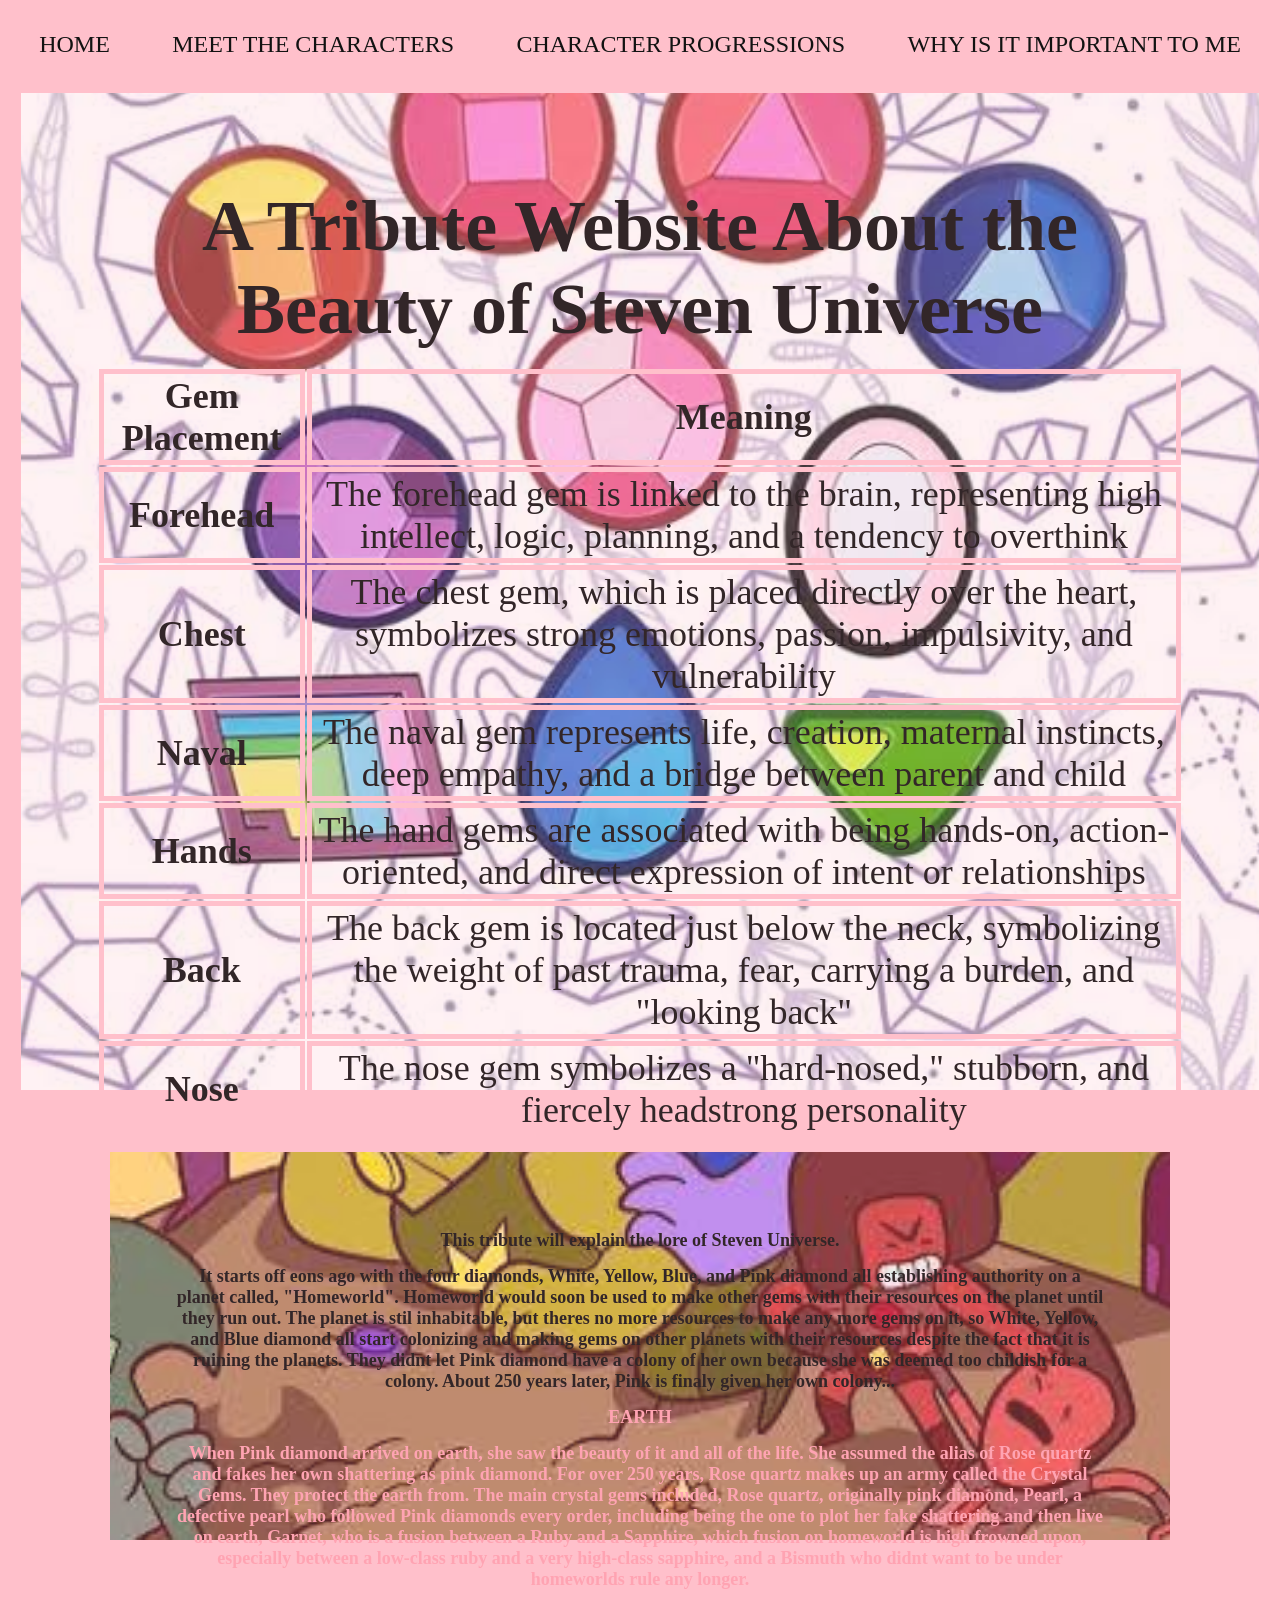
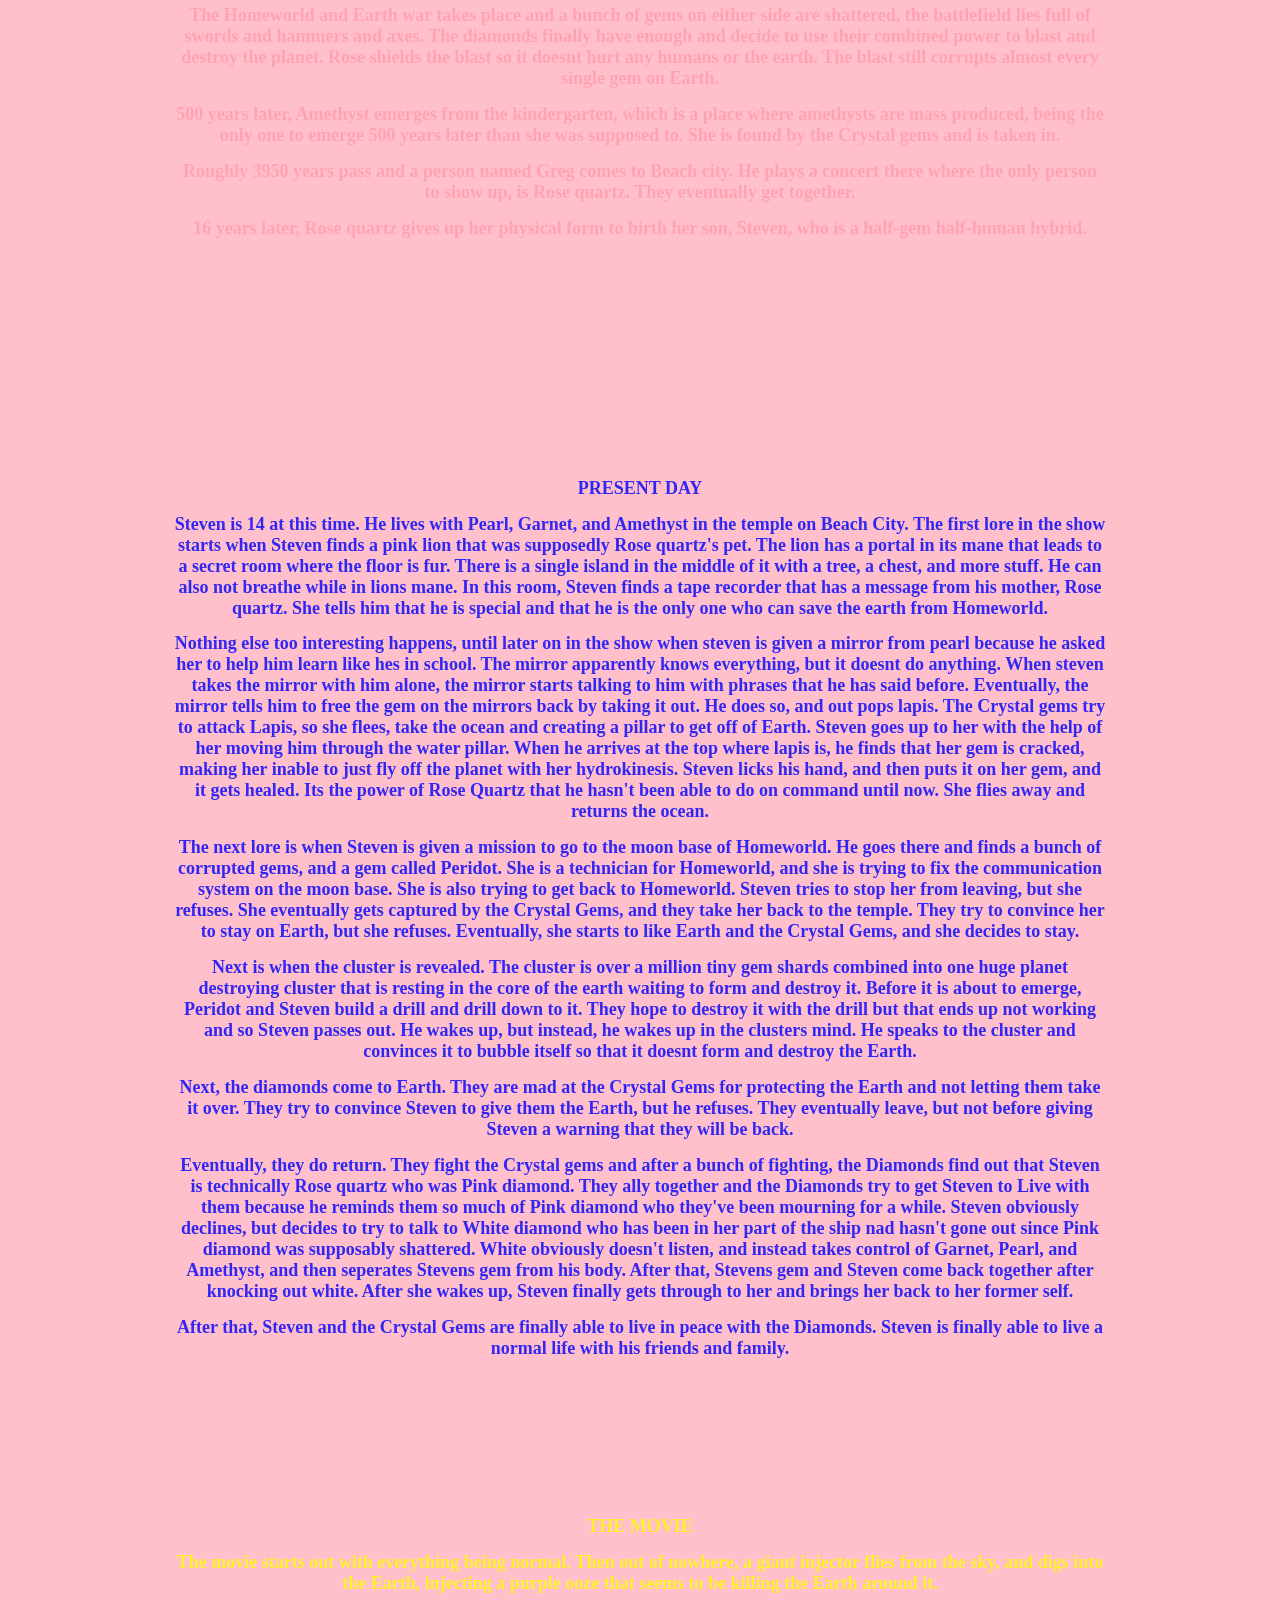
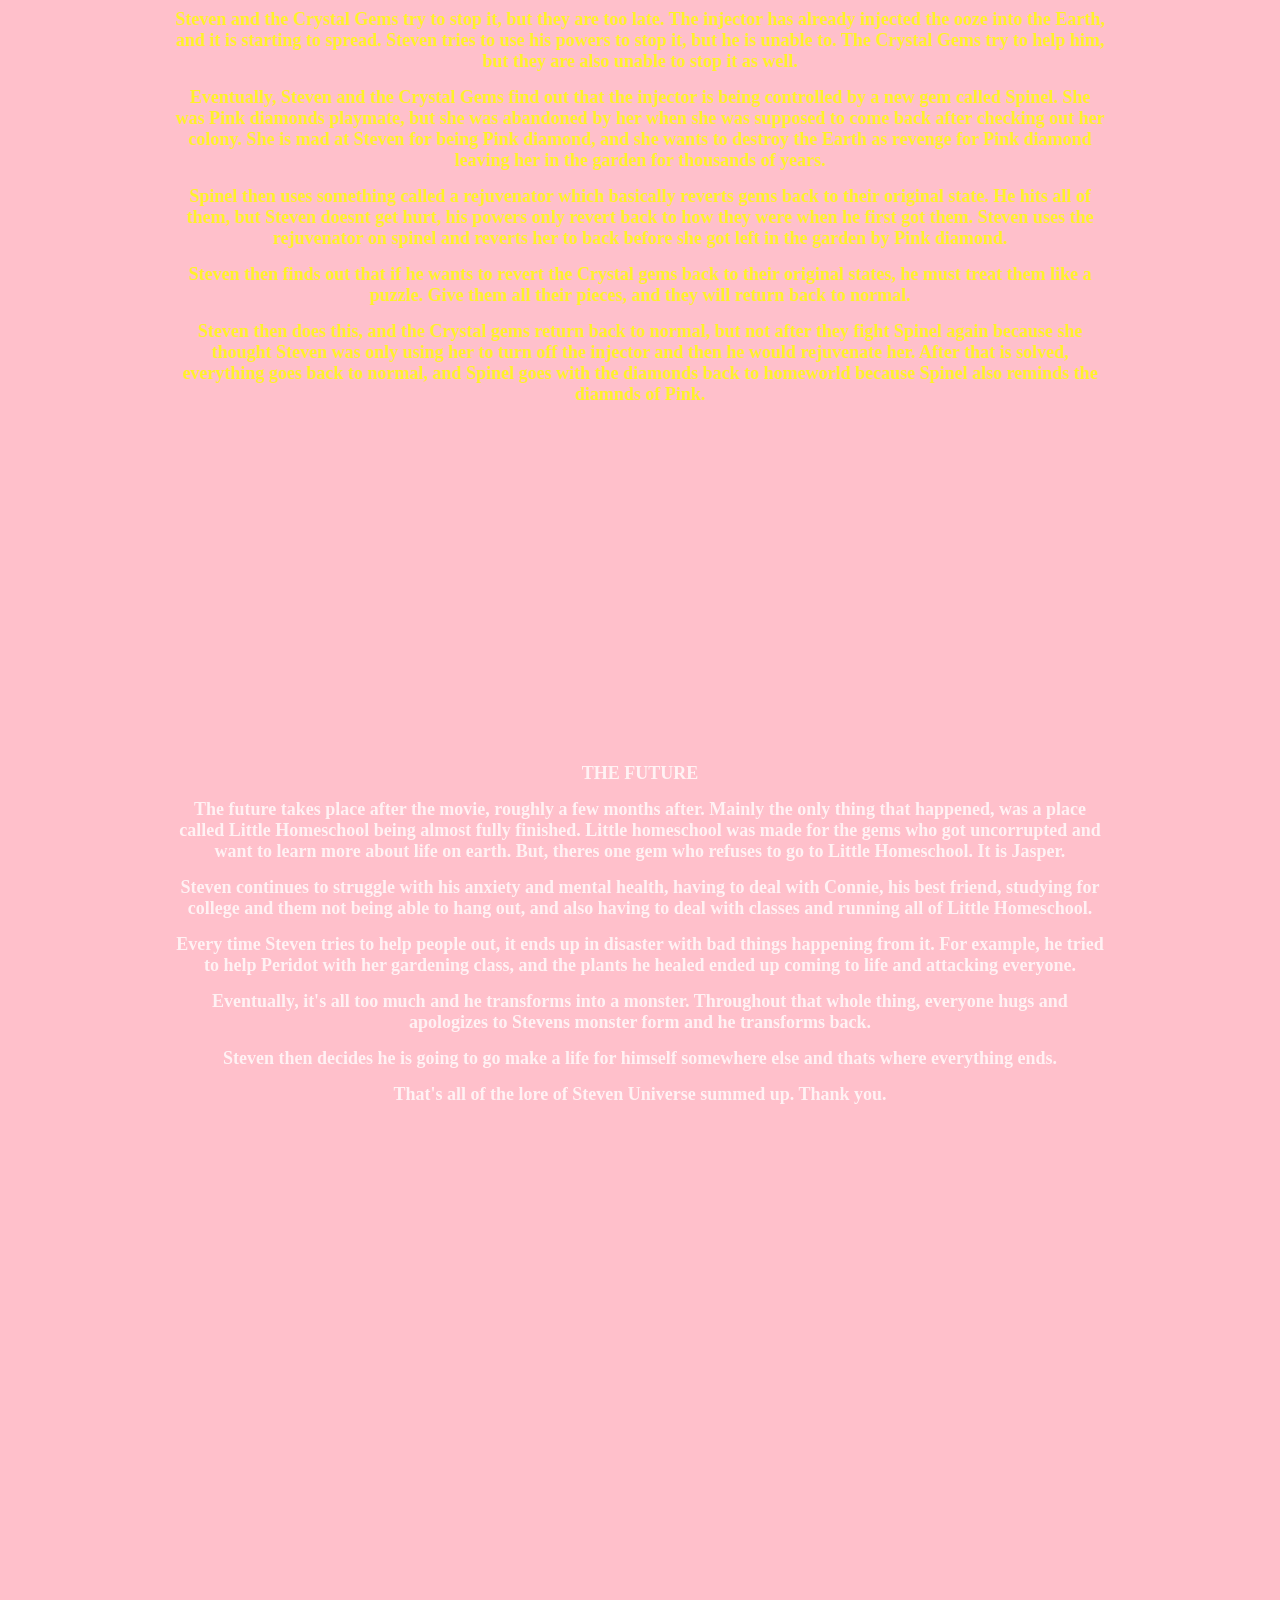
==== commit 31ee9329: "Added pages and style the top link bar" ====
--- a/index.html
+++ b/index.html
@@ -10,9 +10,12 @@
         </head>
 
         <body>
-            <!-- <nav>
-                
-            </nav> -->
+            <nav>
+                <a class="nav-link" href="./">Home</a>
+                <a class="nav-link" href="./characters/index.html">Meet the characters</a>
+                <a class="nav-link" href="./character_progression/index.html">Character progressions</a>
+                <a class="nav-link" href="./why_is_it_important/index.html">Why is it important to me</a>
+            </nav>
 
             <header id="gem" class="header-div">
                 <div>
--- a/global.css
+++ b/global.css
@@ -7,13 +7,9 @@
    font-size: large ;
 }
 
-body{
-   color: rgba(81, 62, 62, 1);
-   background-color: rgba(225, 172, 172, 0.97);
-   display: flex;
-   justify-content: center;
-   text-align: center;
-}
+/* body{
+
+} */
 
 header {
    display: flex;
@@ -28,7 +24,7 @@
    /* justify-content: center; */
    text-align: center;
    color: rgb(0, 0, 0);
-   font-size: 3.5dvh;
+   font-size: 4dvh;
 }
 
 .S1 {
@@ -52,7 +48,7 @@
 }
 
 .white_diamond {
-   color: rgb(35, 34, 34);
+   color: rgb(255, 255, 255);
 }
 
 th {
--- a/extra.css
+++ b/extra.css
@@ -7,7 +7,7 @@
 
     padding: 6%;
 
-    background-image: url(./Tribute\ Website\ Photos/crystal_temple.jpg);
+    background-image: url(./tribute_website_photos/The_crystal_gems.jpg);
     background-attachment: fixed;
     background-position: center;
     background-repeat: no-repeat;
@@ -15,18 +15,82 @@
     opacity: 0.8;
 }
 
-#future {
+#present {
     min-height: 80dvh;
-
-    display: flex;
     align-items: center;
     justify-content: flex-end;
 
     padding: 6%;
 
-    background-image: url(./Tribute\ Website\ Photos/SU_future.jpg);
+    background-image: url(./tribute_website_photos/SU_Season_One.jpg);
     background-attachment: fixed;
     background-position: center;
     background-repeat: no-repeat;
     background-size: cover;
 }
+
+#movie {
+    min-height: 80dvh;
+    align-items: center;
+    justify-content: flex-end;
+
+    padding: 6%;
+
+    background-image: url(./tribute_website_photos/gem_war.jpg);
+    background-attachment: fixed;
+    background-position: center;
+    background-repeat: no-repeat;
+    background-size: cover;
+}
+
+#war {
+    min-height: 80dvh;
+    align-items: center;
+    justify-content: flex-end;
+
+    padding: 6%;
+
+    background-image: url(./tribute_website_photos/gem_war.jpg);
+    background-attachment: fixed;
+    background-position: center;
+    background-repeat: no-repeat;
+    background-size: cover;
+}
+
+#future {
+    min-height: 80dvh;
+    align-items: center;
+    justify-content: flex-end;
+
+    padding: 6%;
+
+    background-image: url(./tribute_website_photos/SU_future.jpg);
+    background-attachment: fixed;
+    background-position: center;
+    background-repeat: no-repeat;
+    background-size: cover;
+}
+
+.nav-link {
+    font-size: 1.5rem;
+    text-decoration: none;
+    text-transform: uppercase;
+
+    color: #121212;
+    margin: 2dvi;
+    background-color: pink;
+}
+
+nav {
+    max-height: 8dvh;
+
+    display: flex;
+    flex-direction: row;
+    justify-content: space-around;
+    align-items: center;
+    font-size: 
+}
+
+body {
+    background-color: pink;
+}
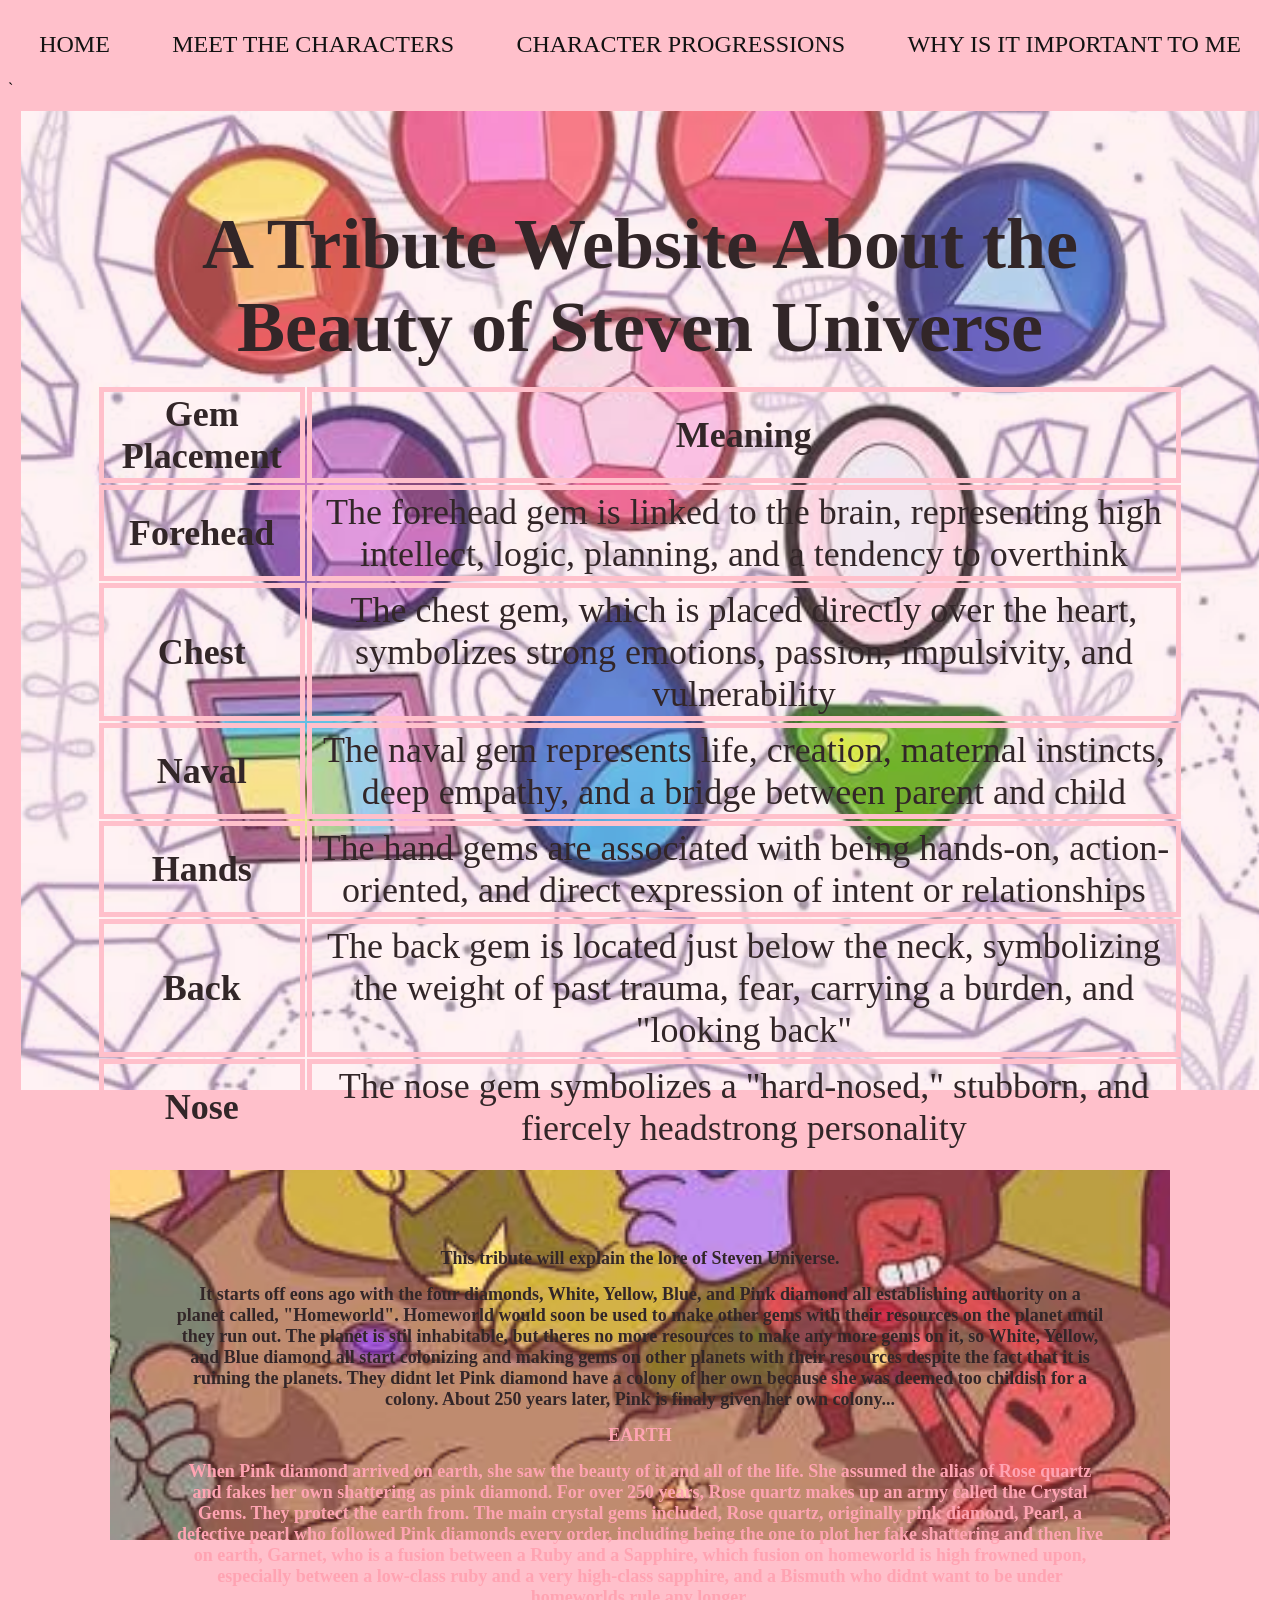
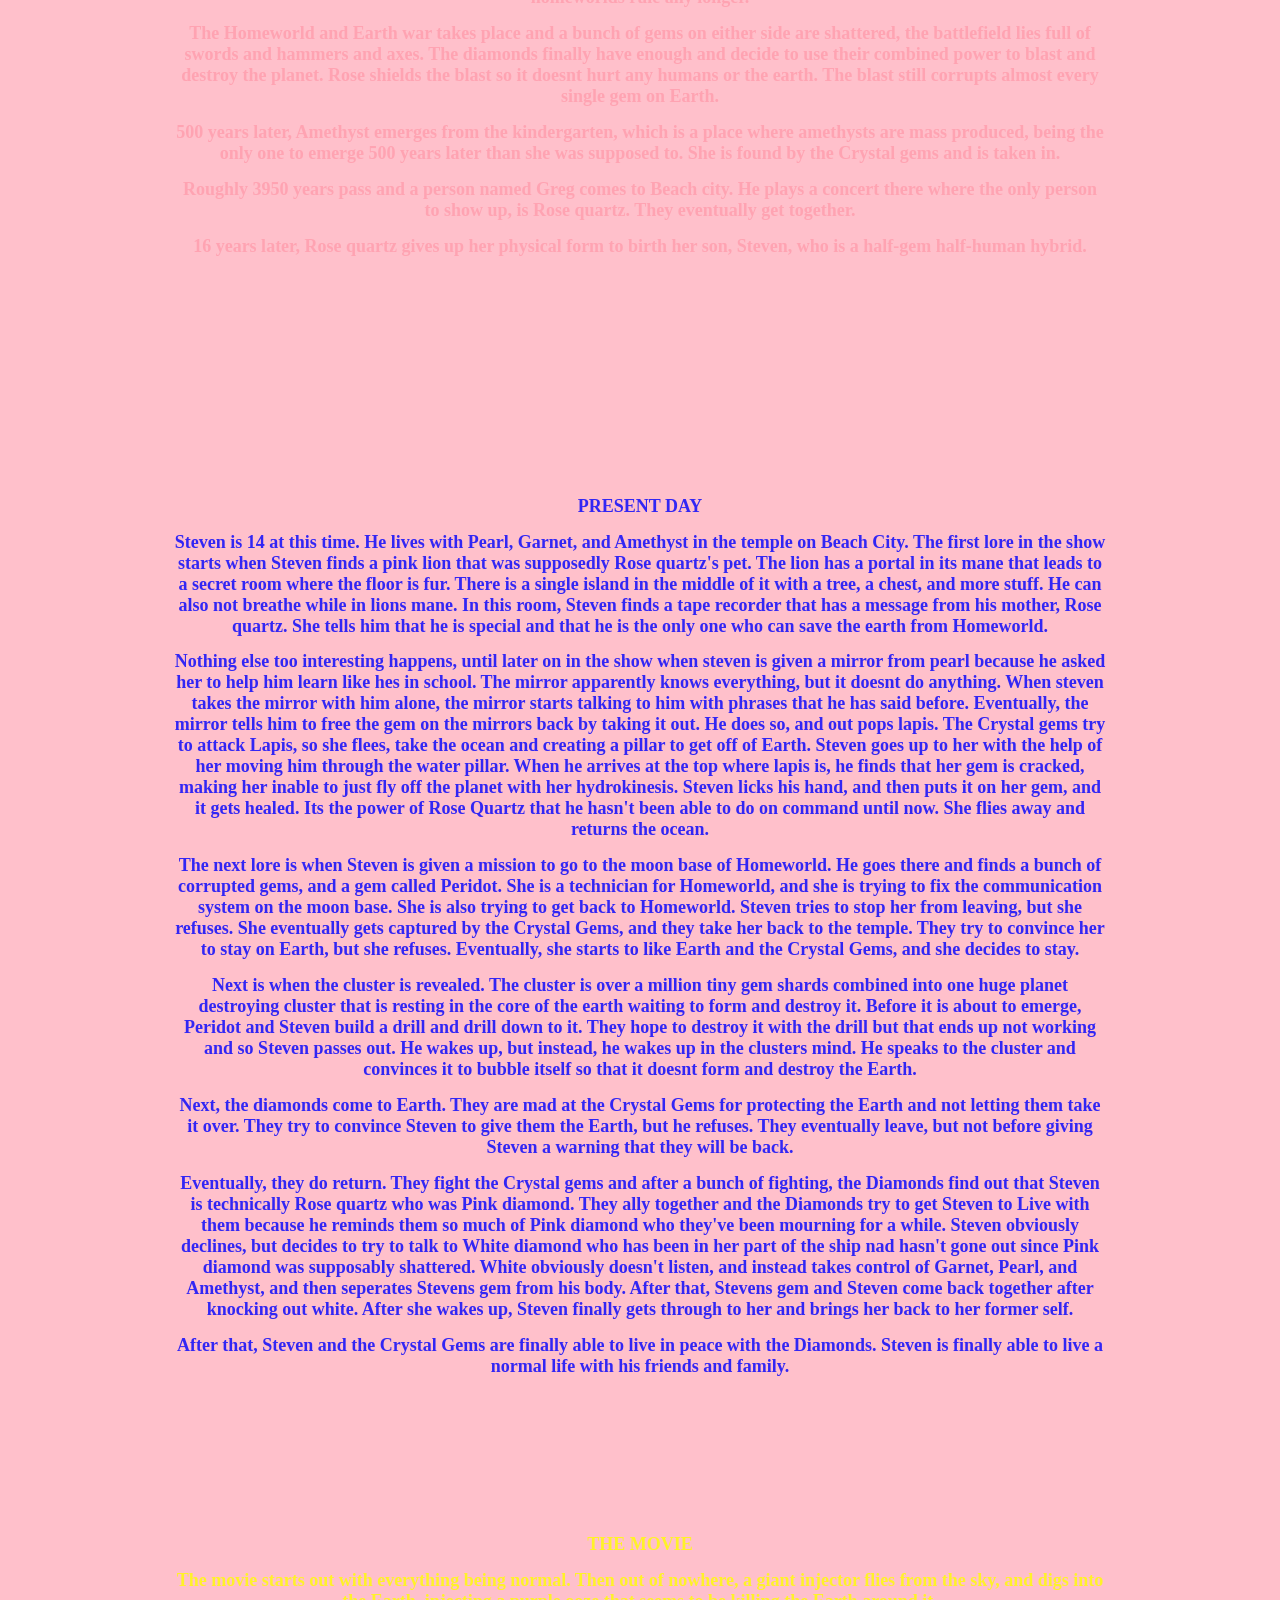
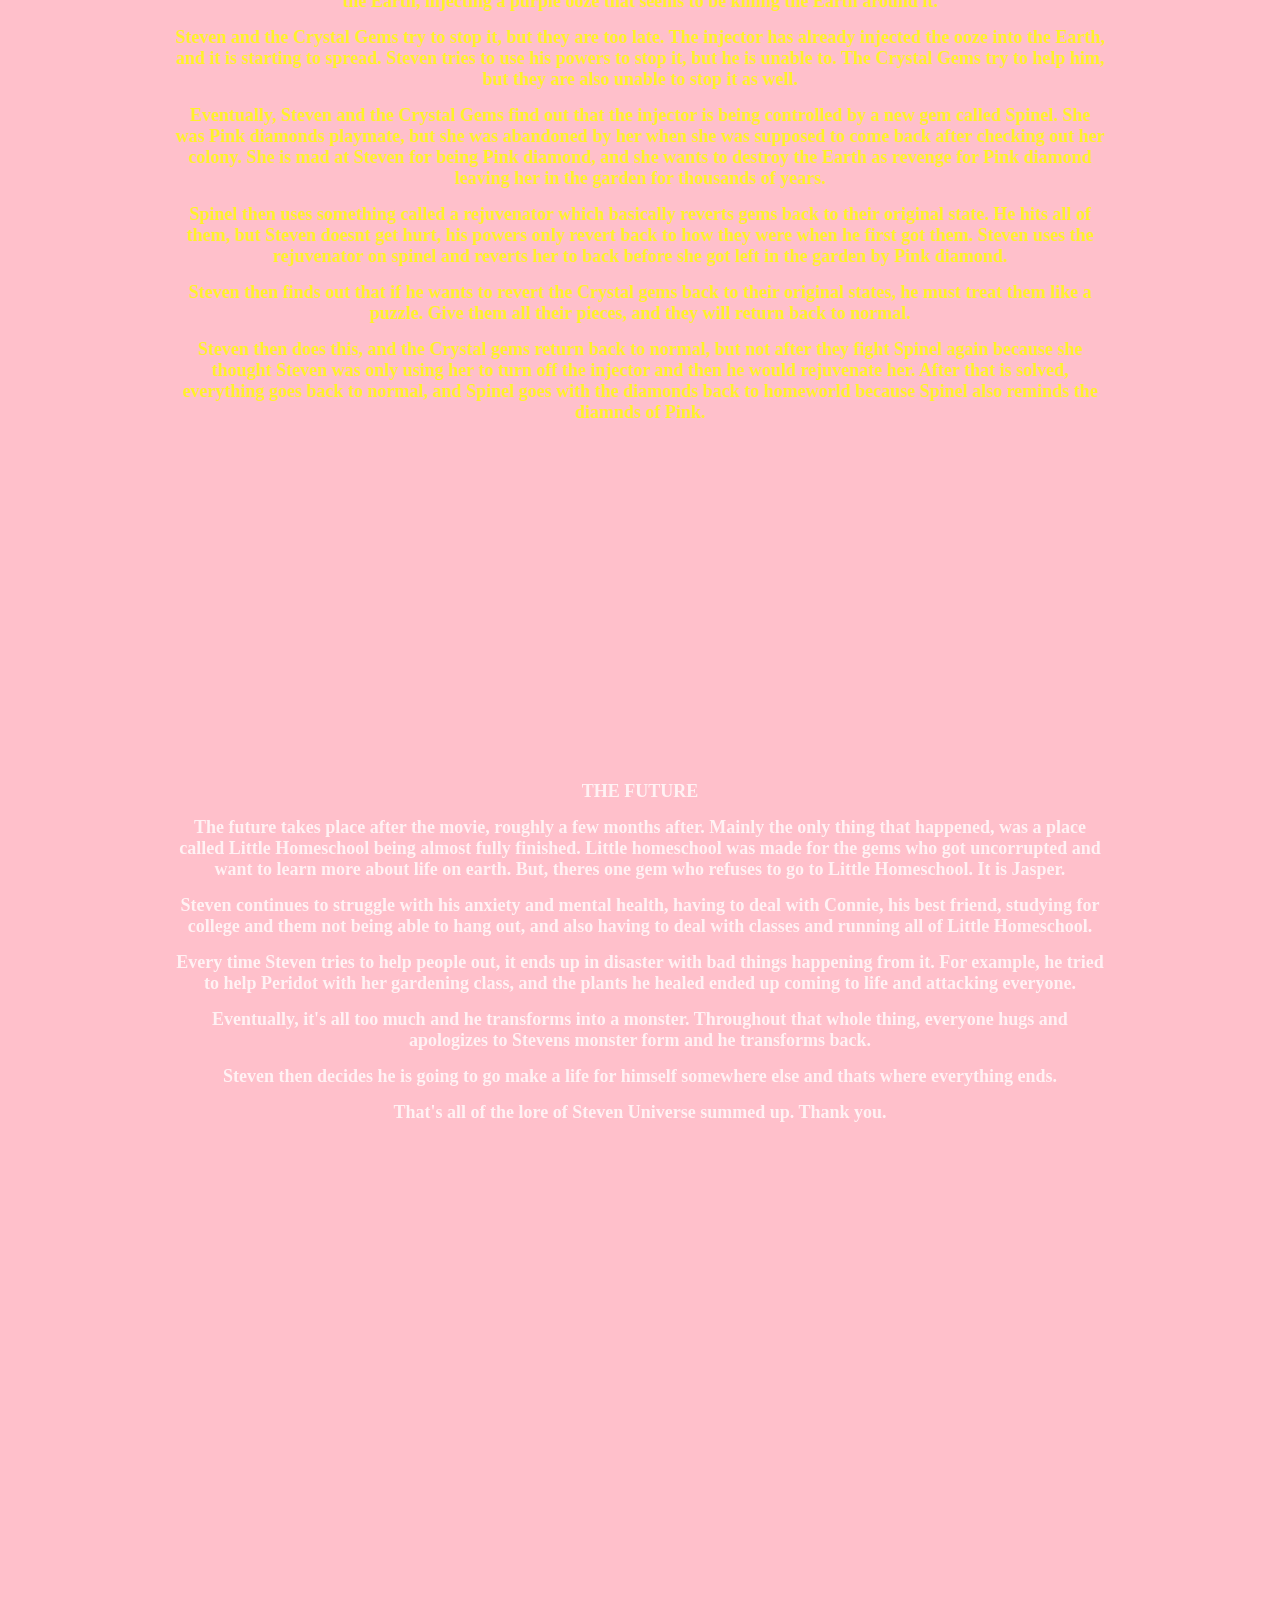
==== commit 285e652a: "Fixed important tab and added fabricons" ====
--- a/index.html
+++ b/index.html
@@ -7,6 +7,7 @@
             <title>Steven Universe | A tribute to Beach City</title>
             <link rel="stylesheet" href="./global.css" type="text/css">
             <link rel="stylesheet" href="./extra.css" type="text/css">
+            <link rel="icon" type="image/png" href="/tribute_website_photos/Stevens gem.png">
         </head>
 
         <body>
@@ -16,7 +17,7 @@
                 <a class="nav-link" href="./character_progression/index.html">Character progressions</a>
                 <a class="nav-link" href="./why_is_it_important/index.html">Why is it important to me</a>
             </nav>
-
+`
             <header id="gem" class="header-div">
                 <div>
                     <h1 >
--- a/extra.css
+++ b/extra.css
@@ -36,7 +36,7 @@
 
     padding: 6%;
 
-    background-image: url(./tribute_website_photos/gem_war.jpg);
+    background-image: url(./tribute_website_photos/SU_movie.jpg);
     background-attachment: fixed;
     background-position: center;
     background-repeat: no-repeat;
@@ -88,7 +88,6 @@
     flex-direction: row;
     justify-content: space-around;
     align-items: center;
-    font-size: 
 }
 
 body {
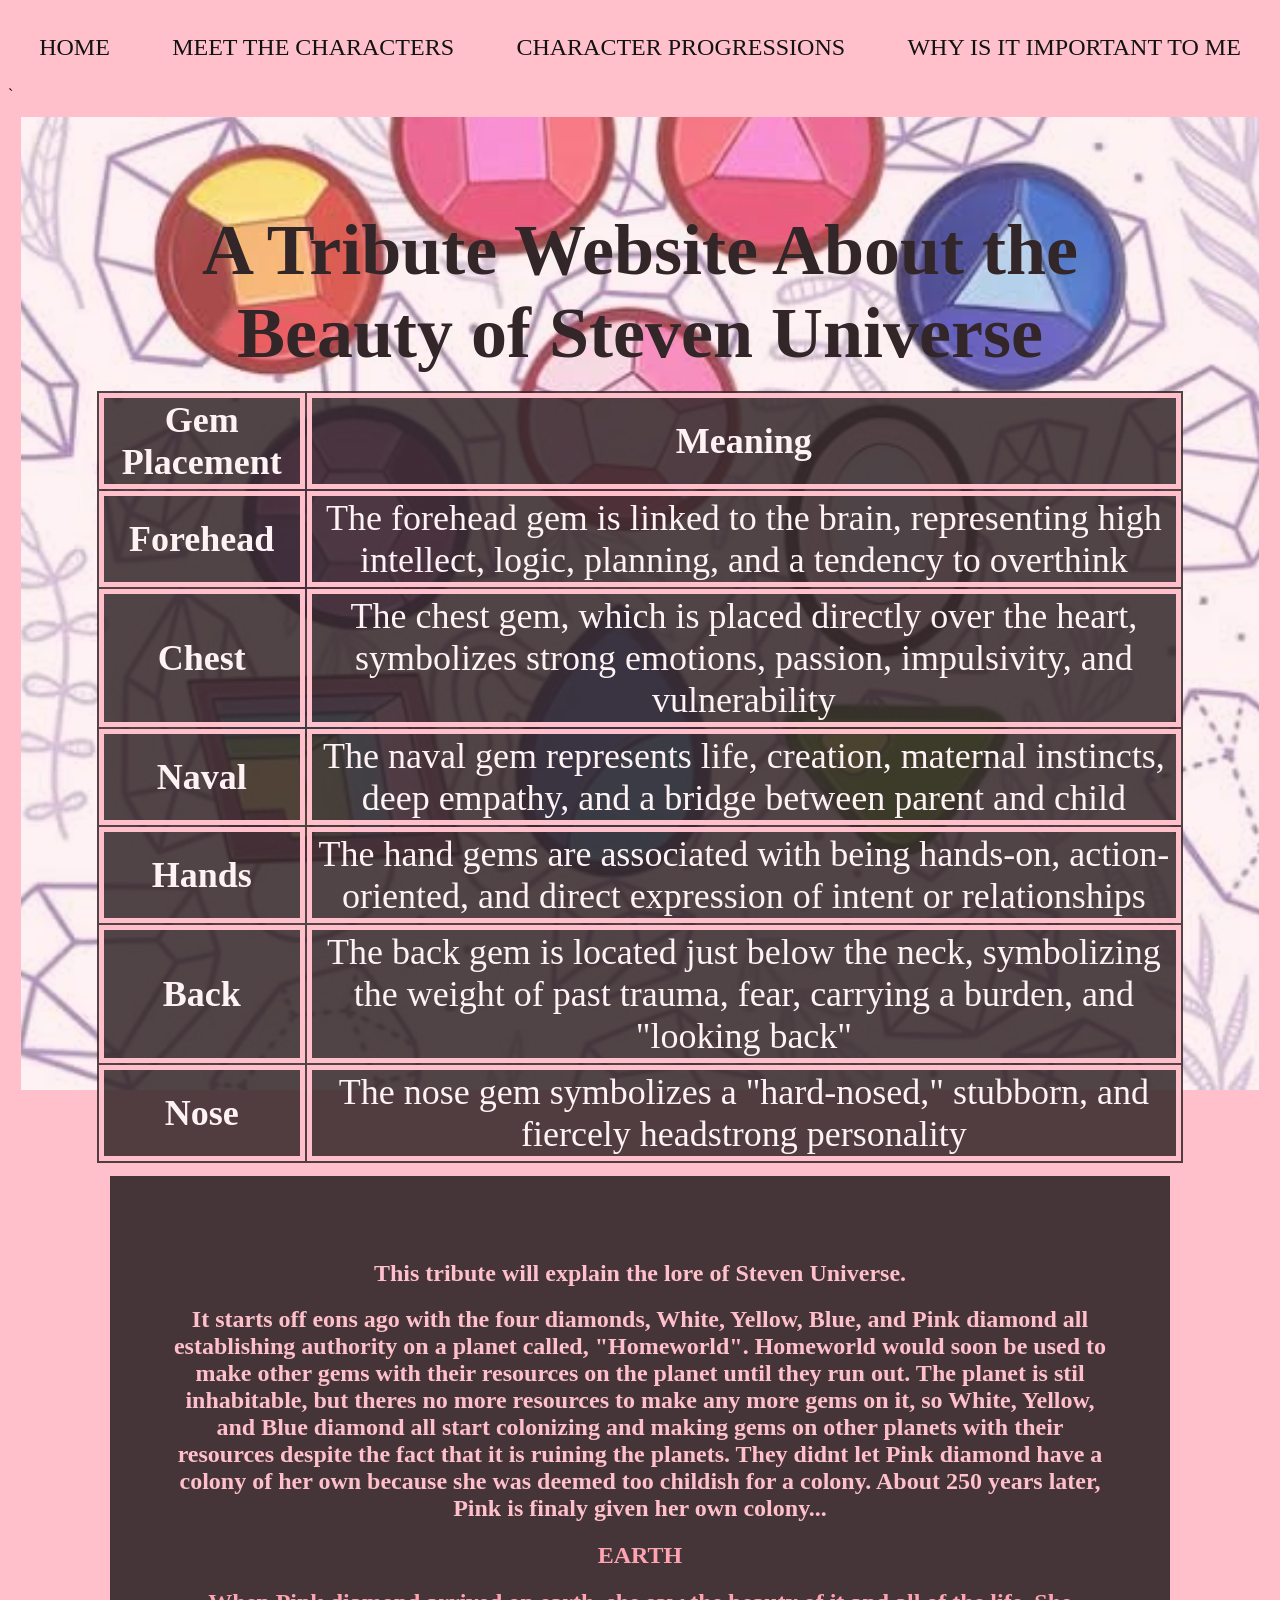
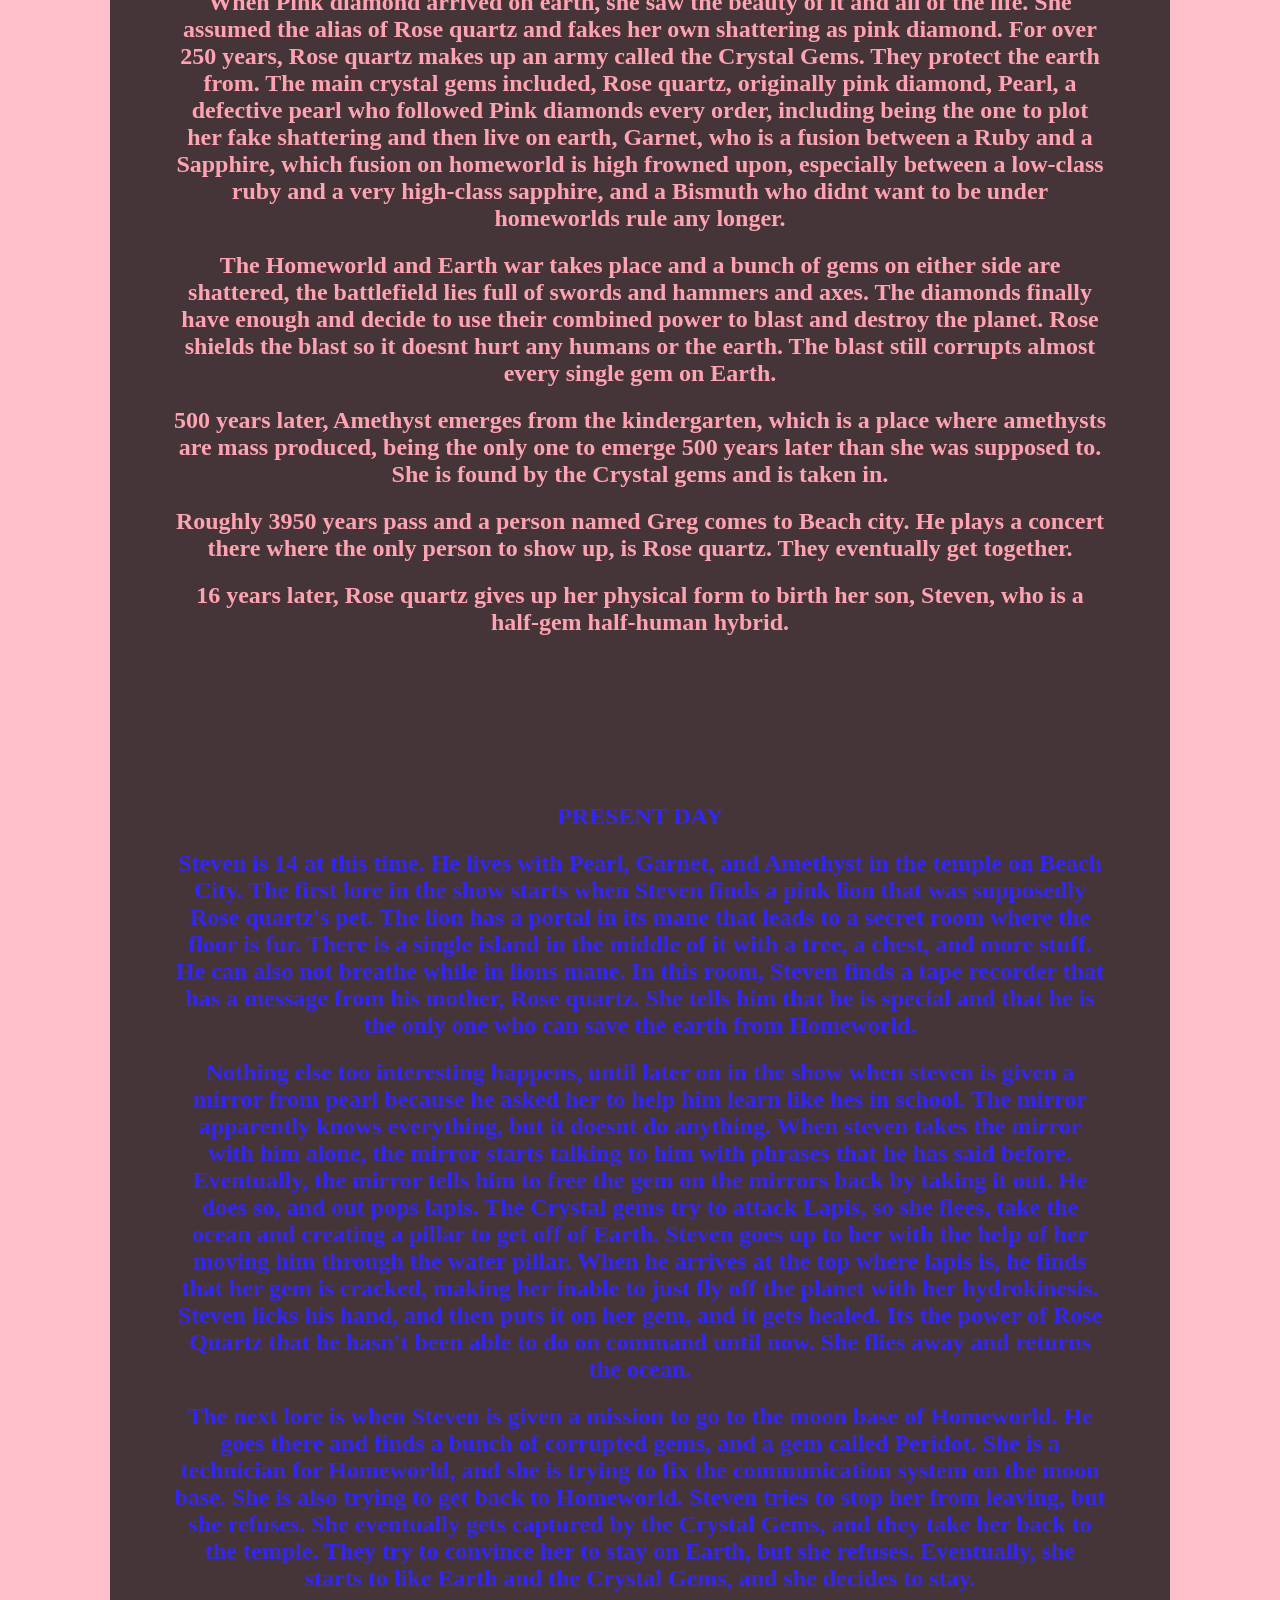
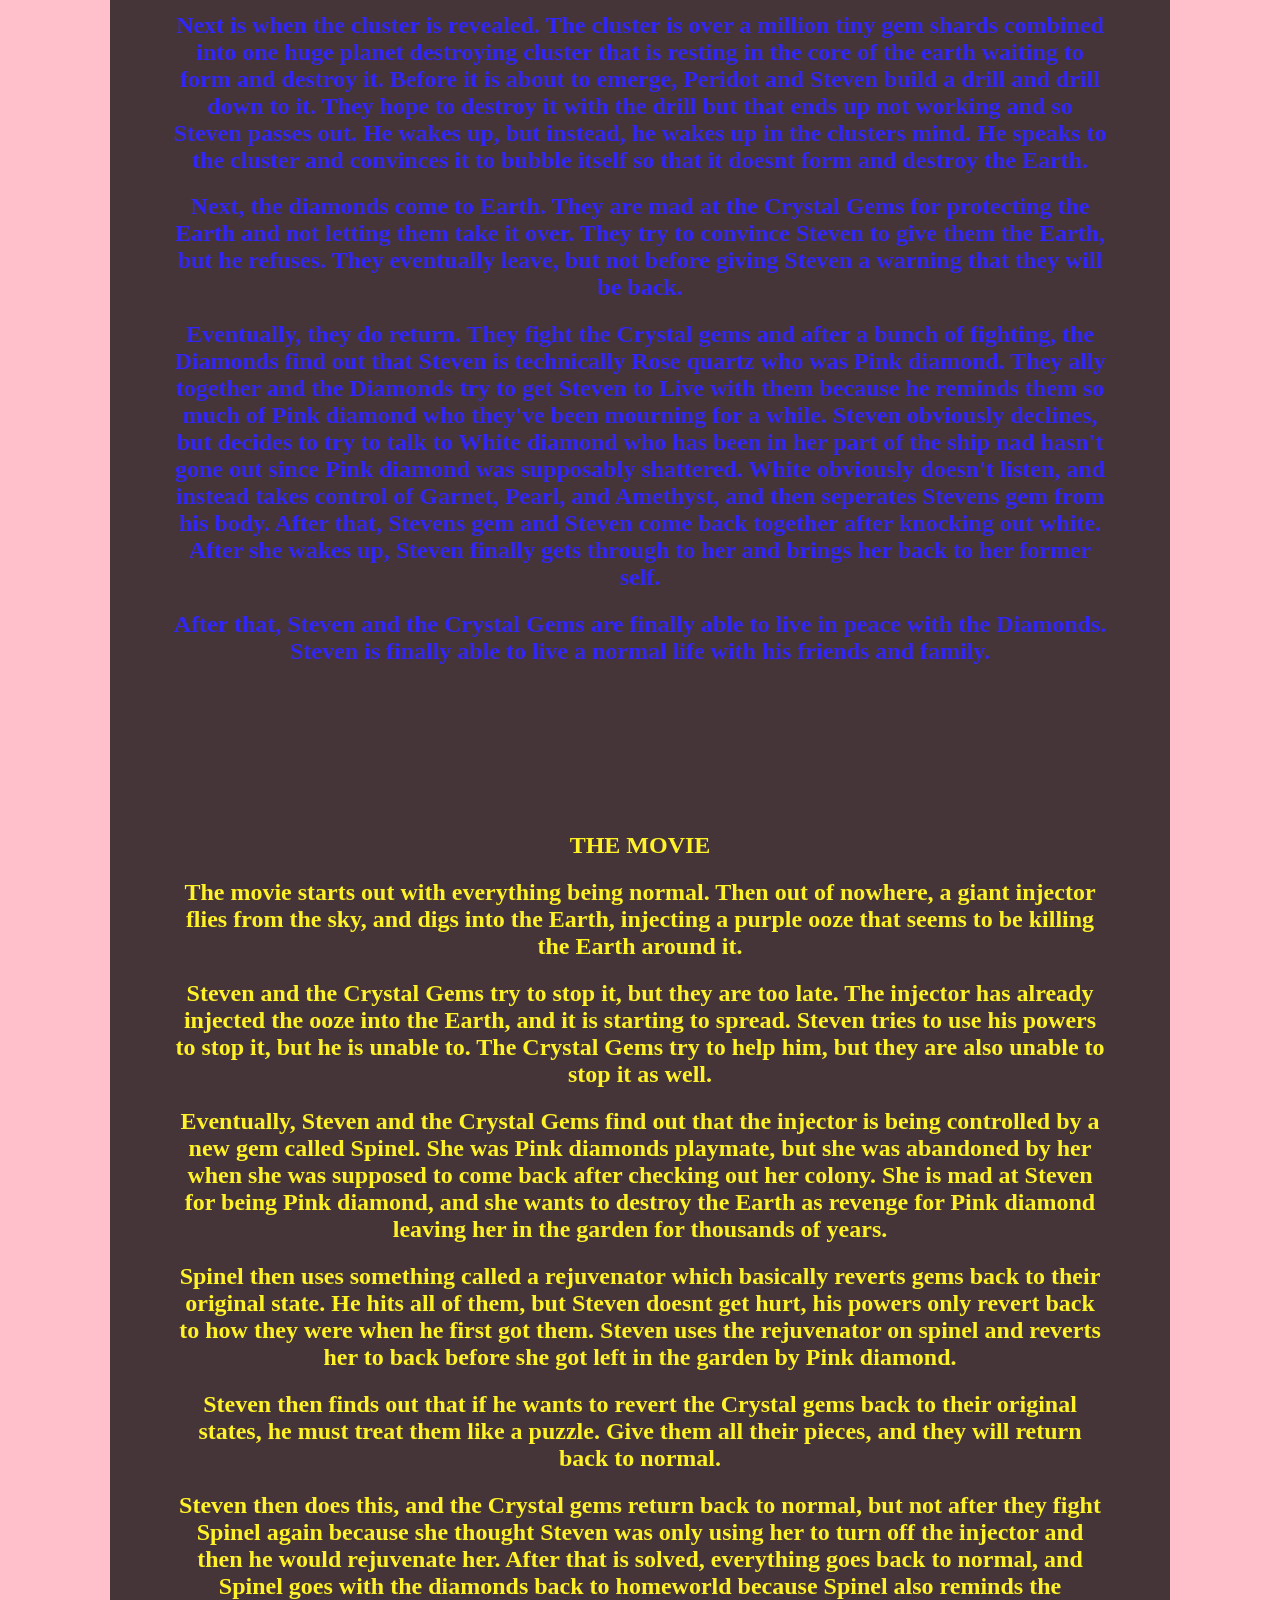
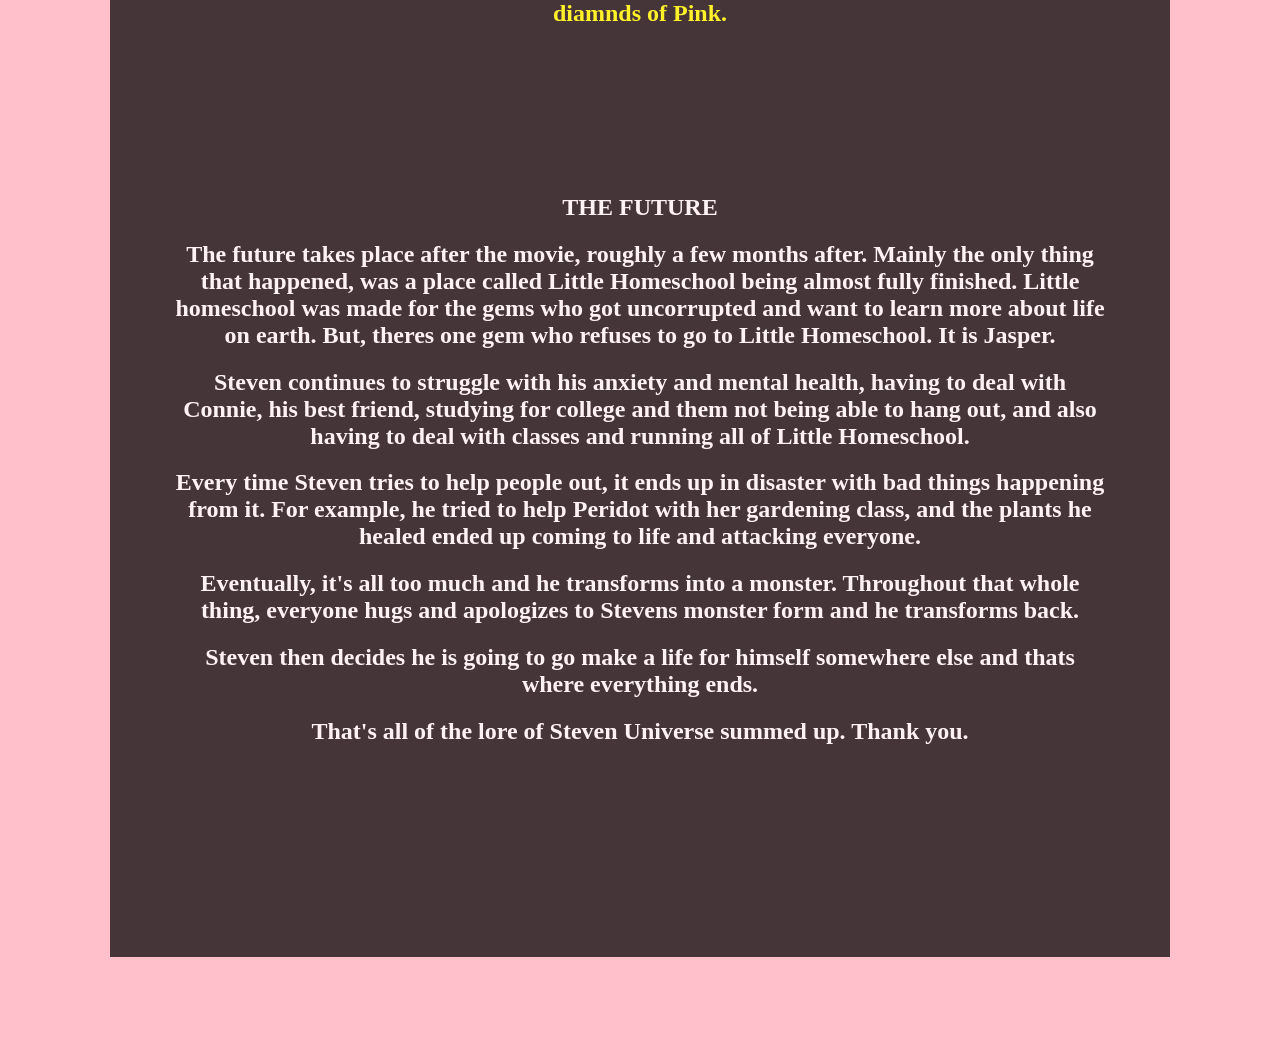
==== commit 6e0a06e9: "Added mobiles and finished" ====
--- a/index.html
+++ b/index.html
@@ -7,7 +7,7 @@
             <title>Steven Universe | A tribute to Beach City</title>
             <link rel="stylesheet" href="./global.css" type="text/css">
             <link rel="stylesheet" href="./extra.css" type="text/css">
-            <link rel="icon" type="image/png" href="/tribute_website_photos/Stevens gem.png">
+            <link rel="icon" type="image/png" href="/tribute_website_photos/Stevens_gem-removebg-preview.png">
         </head>
 
         <body>
@@ -63,9 +63,9 @@
                 </div>
                 <div class="header-div">
                     <div id="war">
-                        <h2>This tribute will explain the lore of Steven Universe.</h2>
-                        <h2>It starts off eons ago with the four diamonds, White, Yellow, Blue, and Pink diamond all establishing authority on a planet called, "Homeworld". Homeworld would soon be used to make other gems with their resources on the planet until they run out. The planet is stil inhabitable, but theres no more resources to make any more gems on it, so White, Yellow, and Blue diamond all start colonizing and making gems on other planets with their resources despite the fact that it is ruining the planets. They didnt let Pink diamond have a colony of her own because she was deemed too childish for a colony. About 250 years later, Pink is finaly given her own colony...</h2>
-                        <h2 class="pink_diamond" class="dramatic">EARTH</h2>
+                        <h2 class="explain">This tribute will explain the lore of Steven Universe.</h2>
+                        <h2 class="explain">It starts off eons ago with the four diamonds, White, Yellow, Blue, and Pink diamond all establishing authority on a planet called, "Homeworld". Homeworld would soon be used to make other gems with their resources on the planet until they run out. The planet is stil inhabitable, but theres no more resources to make any more gems on it, so White, Yellow, and Blue diamond all start colonizing and making gems on other planets with their resources despite the fact that it is ruining the planets. They didnt let Pink diamond have a colony of her own because she was deemed too childish for a colony. About 250 years later, Pink is finaly given her own colony...</h2>
+                        <h2 class="pink_diamond dramatic">EARTH</h2>
                         <h2 class="pink_diamond">When Pink diamond arrived on earth, she saw the beauty of it and all of the life. She assumed the alias of Rose quartz and fakes her own shattering as pink diamond. For over 250 years, Rose quartz makes up an army called the Crystal Gems. They protect the earth from. The main crystal gems included, Rose quartz, originally pink diamond, Pearl, a defective pearl who followed Pink diamonds every order, including being the one to plot her fake shattering and then live on earth, Garnet, who is a fusion between a Ruby and a Sapphire, which fusion on homeworld is high frowned upon, especially between a low-class ruby and a very high-class sapphire, and a Bismuth who didnt want to be under homeworlds rule any longer.</h2>
                         <h2 class="pink_diamond">The Homeworld and Earth war takes place and a bunch of gems on either side are shattered, the battlefield lies full of swords and hammers and axes. The diamonds finally have enough and decide to use their combined power to blast and destroy the planet. Rose shields the blast so it doesnt hurt any humans or the earth. The blast still corrupts almost every single gem on Earth.</h2>
                         <h2 class="pink_diamond">500 years later, Amethyst emerges from the kindergarten, which is a place where amethysts are mass produced, being the only one to emerge 500 years later than she was supposed to. She is found by the Crystal gems and is taken in.</h2>
@@ -74,7 +74,7 @@
                         <!-- <img src="./Tribute Website Photos/gem_war.jpg" alt="Steven Universe Gem War"> -->
                     </div>
                     <div id="present">
-                        <h2 class="blue_diamond" class="dramatic">PRESENT DAY</h2>
+                        <h2 class="blue_diamond dramatic">PRESENT DAY</h2>
                         <h2 class="blue_diamond">Steven is 14 at this time. He lives with Pearl, Garnet, and Amethyst in the temple on Beach City. The first lore in the show starts when Steven finds a pink lion that was supposedly Rose quartz's pet. The lion has a portal in its mane that leads to a secret room where the floor is fur. There is a single island in the middle of it with a tree, a chest, and more stuff. He can also not breathe while in lions mane. In this room, Steven finds a tape recorder that has a message from his mother, Rose quartz. She tells him that he is special and that he is the only one who can save the earth from Homeworld.</h2>
                         <h2 class="blue_diamond">Nothing else too interesting happens, until later on in the show when steven is given a mirror from pearl because he asked her to help him learn like hes in school. The mirror apparently knows everything, but it doesnt do anything. When steven takes the mirror with him alone, the mirror starts talking to him with phrases that he has said before. Eventually, the mirror tells him to free the gem on the mirrors back by taking it out. He does so, and out pops lapis. The Crystal gems try to attack Lapis, so she flees, take the ocean and creating a pillar to get off of Earth. Steven goes up to her with the help of her moving him through the water pillar. When he arrives at the top where lapis is, he finds that her gem is cracked, making her inable to just fly off the planet with her hydrokinesis. Steven licks his hand, and then puts it on her gem, and it gets healed. Its the power of Rose Quartz that he hasn't been able to do on command until now. She flies away and returns the ocean.</h2>
                         <h2 class="blue_diamond">The next lore is when Steven is given a mission to go to the moon base of Homeworld. He goes there and finds a bunch of corrupted gems, and a gem called Peridot. She is a technician for Homeworld, and she is trying to fix the communication system on the moon base. She is also trying to get back to Homeworld. Steven tries to stop her from leaving, but she refuses. She eventually gets captured by the Crystal Gems, and they take her back to the temple. They try to convince her to stay on Earth, but she refuses. Eventually, she starts to like Earth and the Crystal Gems, and she decides to stay.</h2>
@@ -85,7 +85,7 @@
                         <!-- <img src="./Tribute Website Photos/SU_Season_One.jpg" alt="Steven Universe Cover"> -->
                     </div>
                     <div id="movie">
-                        <h2 class="yellow_diamond" class="dramatic">THE MOVIE</h2>
+                        <h2 class="yellow_diamond dramatic">THE MOVIE</h2>
                         <h2 class="yellow_diamond">The movie starts out with everything being normal. Then out of nowhere, a giant injector flies from the sky, and digs into the Earth, injecting a purple ooze that seems to be killing the Earth around it.</h2>
                         <h2 class="yellow_diamond">Steven and the Crystal Gems try to stop it, but they are too late. The injector has already injected the ooze into the Earth, and it is starting to spread. Steven tries to use his powers to stop it, but he is unable to. The Crystal Gems try to help him, but they are also unable to stop it as well.</h2>
                         <h2 class="yellow_diamond">Eventually, Steven and the Crystal Gems find out that the injector is being controlled by a new gem called Spinel. She was Pink diamonds playmate, but she was abandoned by her when she was supposed to come back after checking out her colony. She is mad at Steven for being Pink diamond, and she wants to destroy the Earth as revenge for Pink diamond leaving her in the garden for thousands of years.</h2>
@@ -95,7 +95,7 @@
                         <!-- <img src="./Tribute Website Photos/SU_movie.jpg" alt="Steven Universe Movie"> -->
                     </div>
                     <div id="future">
-                        <h2 class="white_diamond" class="dramatic">THE FUTURE</h2>
+                        <h2 class="white_diamond dramatic">THE FUTURE</h2>
                         <h2 class="white_diamond">The future takes place after the movie, roughly a few months after. Mainly the only thing that happened, was a place called Little Homeschool being almost fully finished. Little homeschool was made for the gems who got uncorrupted and want to learn more about life on earth. But, theres one gem who refuses to go to Little Homeschool. It is Jasper.</h2>
                         <h2 class="white_diamond">Steven continues to struggle with his anxiety and mental health, having to deal with Connie, his best friend, studying for college and them not being able to hang out, and also having to deal with classes and running all of Little Homeschool.</h2>
                         <h2 class="white_diamond">Every time Steven tries to help people out, it ends up in disaster with bad things happening from it. For example, he tried to help Peridot with her gardening class, and the plants he healed ended up coming to life and attacking everyone.</h2>
--- a/global.css
+++ b/global.css
@@ -4,12 +4,12 @@
 }
 
 h2 {
-   font-size: large ;
+   font-size: 1.5rem;
 }
 
-/* body{
-
-} */
+.explain {
+   color: pink;
+}
 
 header {
    display: flex;
@@ -25,6 +25,10 @@
    text-align: center;
    color: rgb(0, 0, 0);
    font-size: 4dvh;
+}
+
+.gem {
+   background-color: rgba(0, 0, 0, 0.85);
 }
 
 .S1 {
@@ -51,10 +55,8 @@
    color: rgb(255, 255, 255);
 }
 
-th {
+th,
+td {
    border: 5px pink solid;
+   color: white;
 }
-
-td{
-   border: 5px pink solid;
-}
--- a/extra.css
+++ b/extra.css
@@ -22,11 +22,7 @@
 
     padding: 6%;
 
-    background-image: url(./tribute_website_photos/SU_Season_One.jpg);
-    background-attachment: fixed;
-    background-position: center;
-    background-repeat: no-repeat;
-    background-size: cover;
+    background-color: rgba(0, 0, 0, 0.9);
 }
 
 #movie {
@@ -36,11 +32,7 @@
 
     padding: 6%;
 
-    background-image: url(./tribute_website_photos/SU_movie.jpg);
-    background-attachment: fixed;
-    background-position: center;
-    background-repeat: no-repeat;
-    background-size: cover;
+    background-color: rgba(0, 0, 0, 0.9);
 }
 
 #war {
@@ -50,11 +42,7 @@
 
     padding: 6%;
 
-    background-image: url(./tribute_website_photos/gem_war.jpg);
-    background-attachment: fixed;
-    background-position: center;
-    background-repeat: no-repeat;
-    background-size: cover;
+    background-color: rgba(0, 0, 0, 0.9);
 }
 
 #future {
@@ -64,11 +52,7 @@
 
     padding: 6%;
 
-    background-image: url(./tribute_website_photos/SU_future.jpg);
-    background-attachment: fixed;
-    background-position: center;
-    background-repeat: no-repeat;
-    background-size: cover;
+    background-color: rgba(0, 0, 0, 0.9);
 }
 
 .nav-link {
@@ -79,17 +63,51 @@
     color: #121212;
     margin: 2dvi;
     background-color: pink;
+    
+    transition: 0.5s ease-in-out;
 }
 
 nav {
-    max-height: 8dvh;
-
     display: flex;
-    flex-direction: row;
+    flex-direction: column;
     justify-content: space-around;
     align-items: center;
 }
 
+.nav-link:hover {
+    font-size: 2rem;
+    background-color: #ffd1d9;
+    margin: 10px;
+}
+
 body {
     background-color: pink;
+}
+
+@media (min-width: 1024px) {
+    nav {
+        display: flex;
+        flex-direction: row;
+        justify-content: space-around;
+        align-items: center;
+        position: sticky;
+        top: 0;
+        z-index: 1000;
+        width: 100%;    
+        background-color: pink;    
+    }
+
+    .nav-link:hover {
+        font-size: 2rem;
+        background-color: #ffd1d9;
+        margin: 10px;
+    }
+
+    .nav-link:focus-visible {
+        font-size: 2rem;
+        background-color: #ffd1d9;
+        margin: 10px;
+        border-radius: 15px;
+        outline-offset: 2px;
+    }
 }
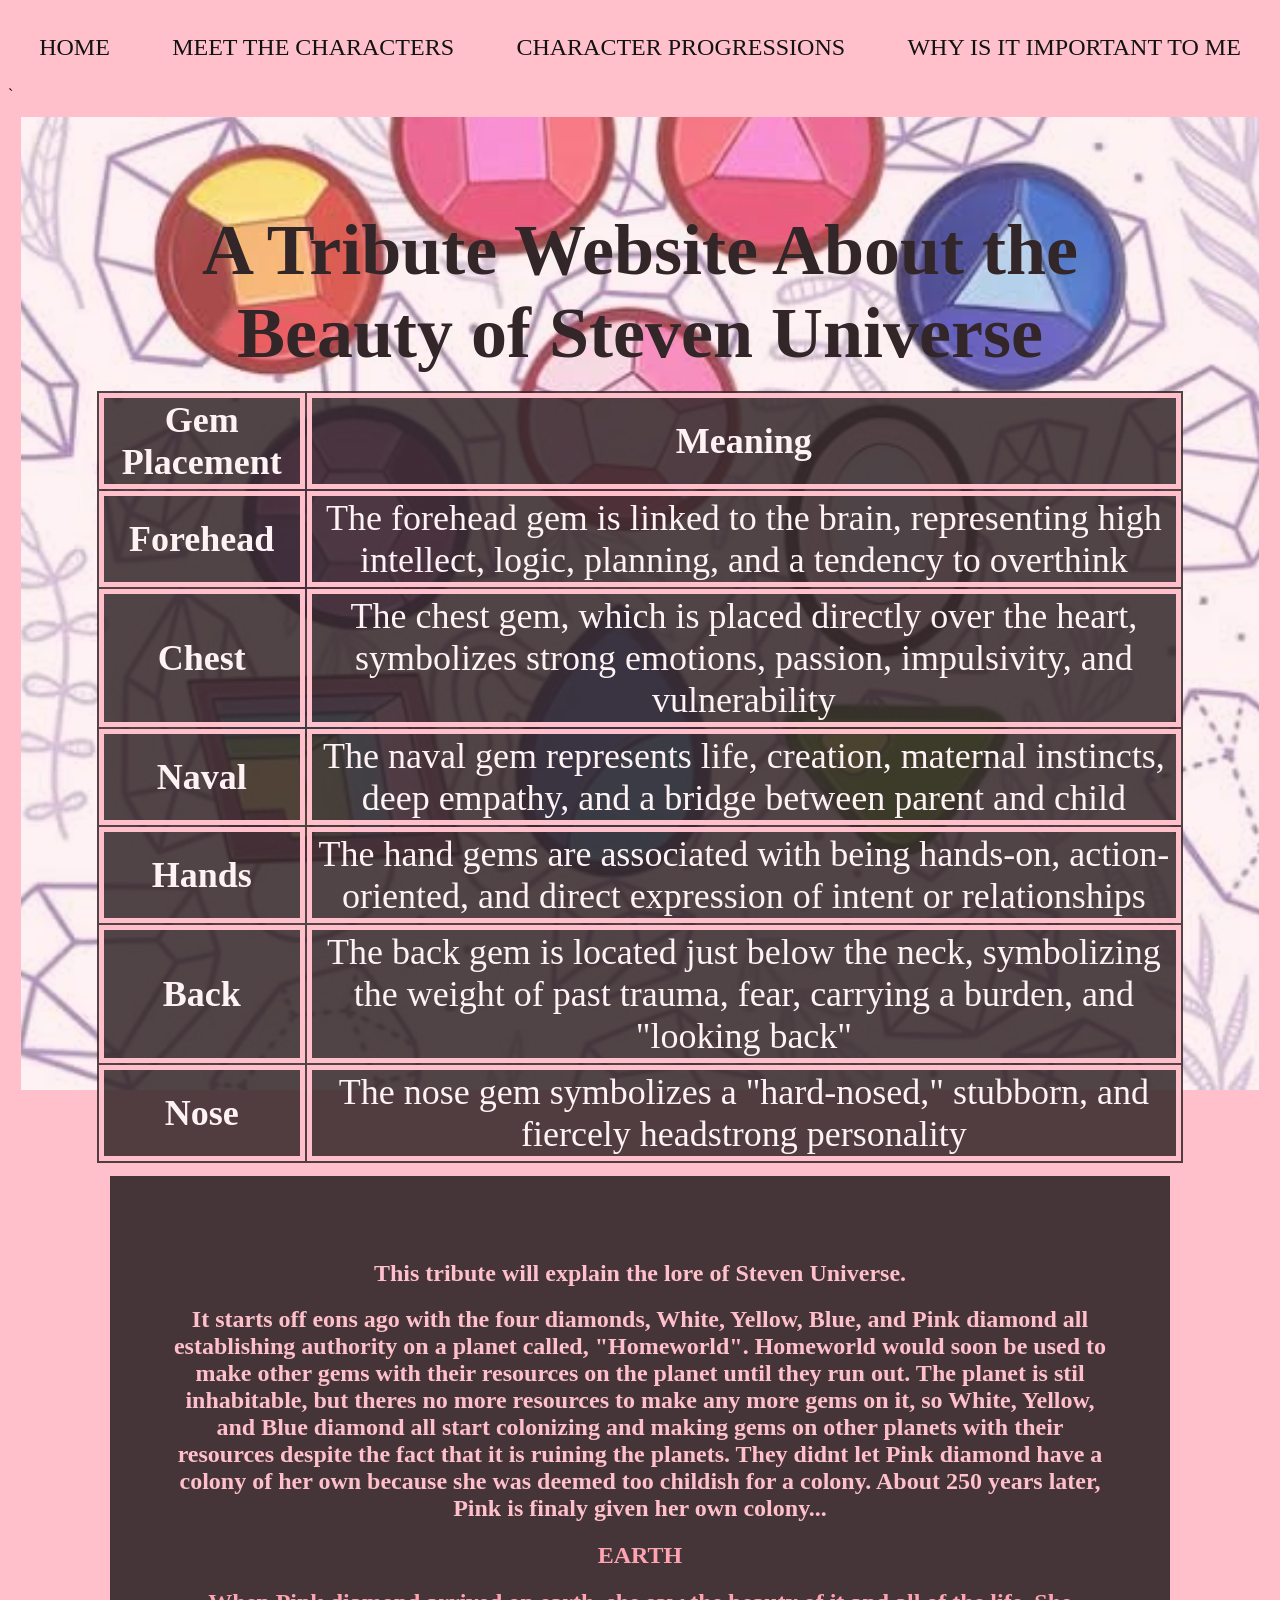
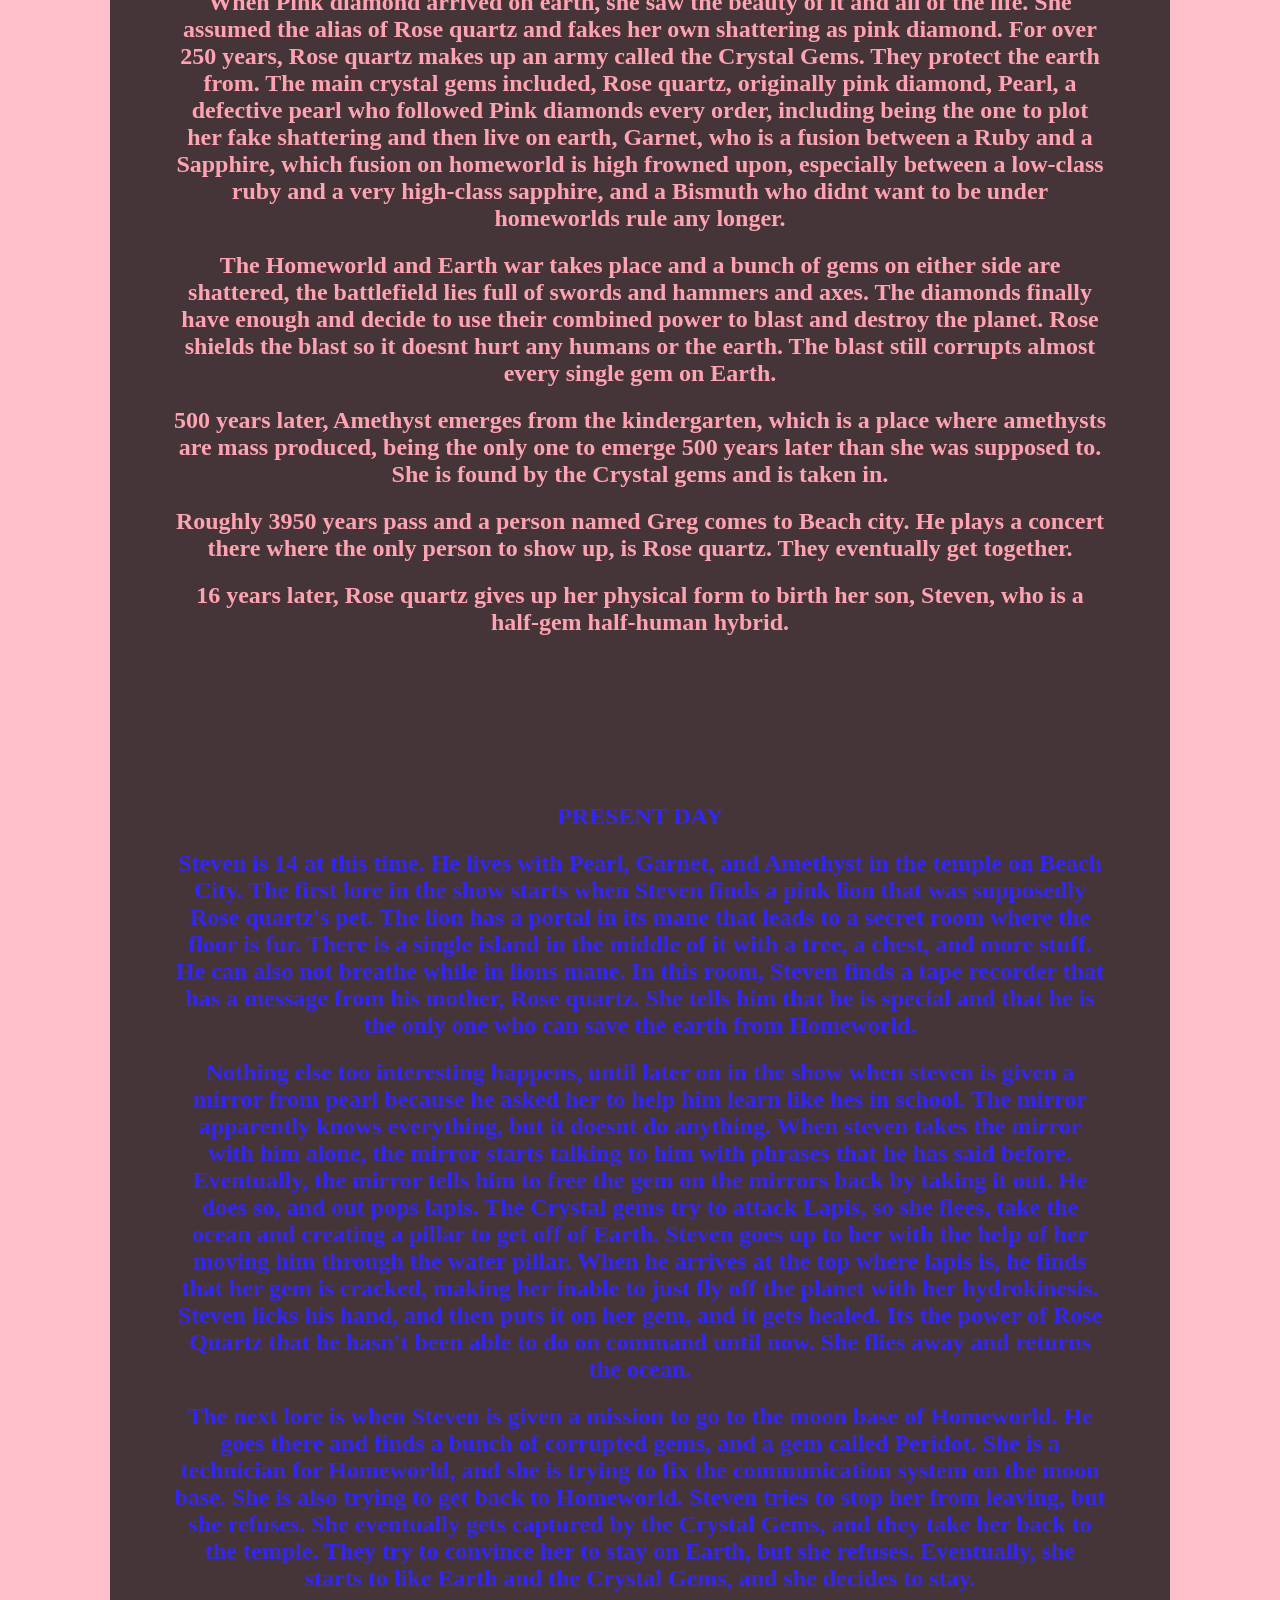
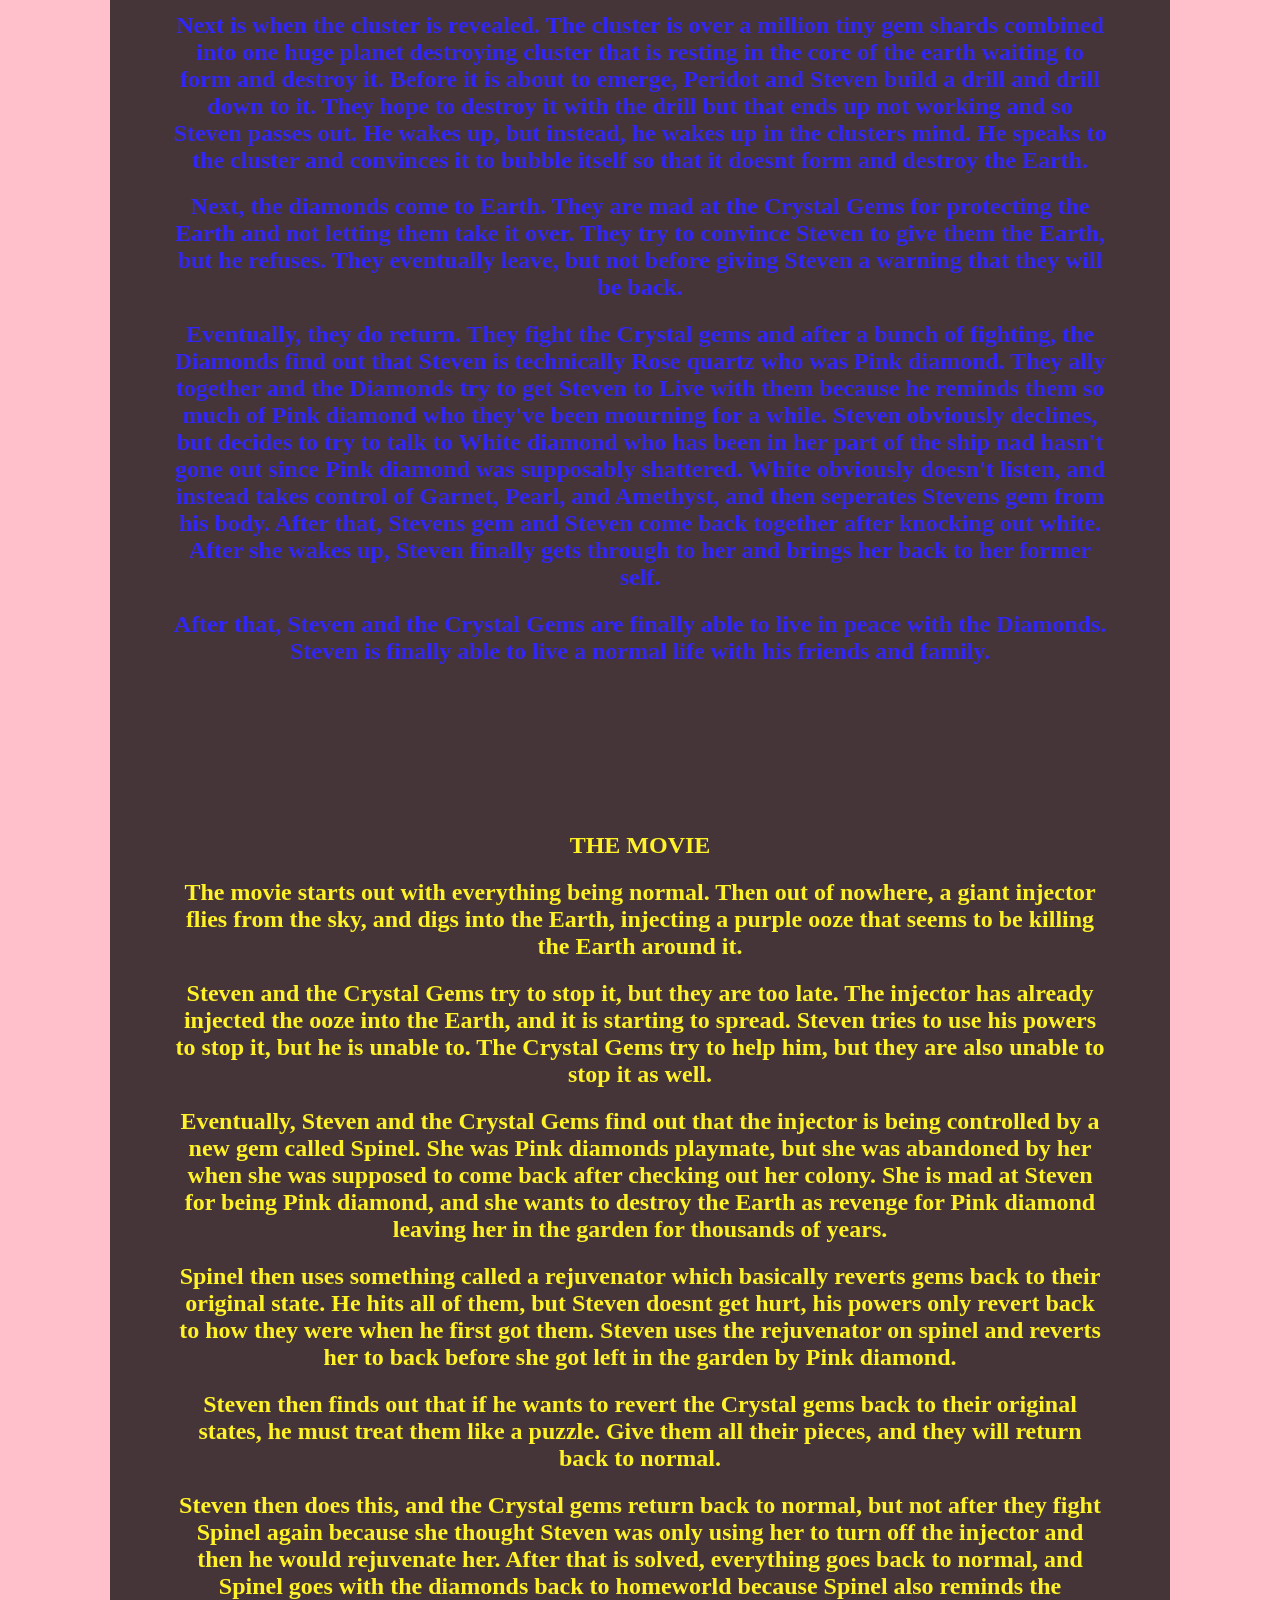
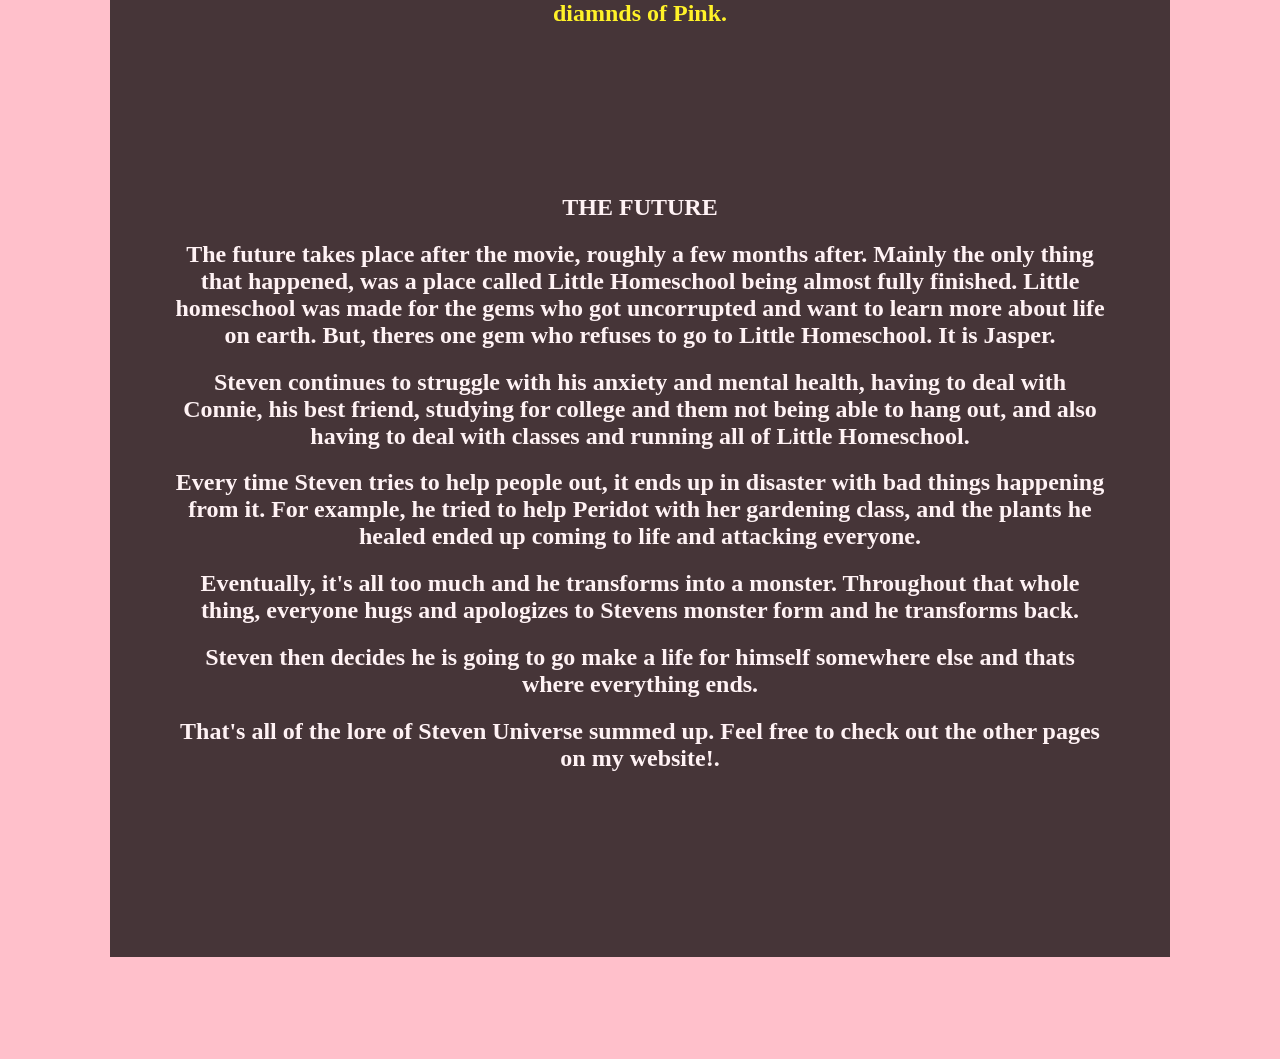
==== commit b5494106: "Fixed :root and fixed most mobile" ====
--- a/index.html
+++ b/index.html
@@ -1,120 +1,108 @@
 <!DOCTYPE html>
-    <html lang="en">
-        <head>
-            <meta charset="UTF-8">
-            <meta name="description" content="A tribute to SU">
-            <meta name="viewport" content="width=device-width, initial-scale=1.0">
-            <title>Steven Universe | A tribute to Beach City</title>
-            <link rel="stylesheet" href="./global.css" type="text/css">
-            <link rel="stylesheet" href="./extra.css" type="text/css">
-            <link rel="icon" type="image/png" href="/tribute_website_photos/Stevens_gem-removebg-preview.png">
-        </head>
+<html lang="en">
+<head>
+    <meta charset="UTF-8">
+    <meta name="description" content="A tribute to SU">
+    <meta name="viewport" content="width=device-width, initial-scale=1.0">
+    <title>Steven Universe | A tribute to Beach City</title>
+    <link rel="stylesheet" href="./root.css" type="text/css">
+    <link rel="stylesheet" href="./global.css" type="text/css">
+    <link rel="stylesheet" href="./extra.css" type="text/css">
+    <link rel="icon" type="image/png" href="/tribute_website_photos/Stevens_gem-removebg-preview.png">
+</head>
 
-        <body>
-            <nav>
-                <a class="nav-link" href="./">Home</a>
-                <a class="nav-link" href="./characters/index.html">Meet the characters</a>
-                <a class="nav-link" href="./character_progression/index.html">Character progressions</a>
-                <a class="nav-link" href="./why_is_it_important/index.html">Why is it important to me</a>
-            </nav>
+<body>
+    <nav>
+        <a class="nav-link" href="./">Home</a>
+        <a class="nav-link" href="./characters/index.html">Meet the characters</a>
+        <a class="nav-link" href="./character_progression/index.html">Character progressions</a>
+        <a class="nav-link" href="./why_is_it_important/index.html">Why is it important to me</a>
+    </nav>
 `
-            <header id="gem" class="header-div">
-                <div>
-                    <h1 >
-                        A Tribute Website About the Beauty of Steven Universe
-                    </h1>
+    <header id="gem" class="header-div">
+        <div>
+            <h1>
+                A Tribute Website About the Beauty of Steven Universe
+            </h1>
 
-                    <table class="gem">
-                        <tr>
-                            <th>Gem Placement</th>
-                            <th>Meaning</th>
-                        </tr>
+            <table class="gem">
+                <tr>
+                    <th>Gem Placement</th>
+                    <th>Meaning</th>
+                </tr>
 
-                        <tr>
-                            <th>Forehead</th>
-                            <td>The forehead gem is linked to the brain, representing high intellect, logic, planning, and a tendency to overthink</td>
-                        </tr>
+                <tr>
+                    <th>Forehead</th>
+                    <td>The forehead gem is linked to the brain, representing high intellect, logic, planning, and a tendency to overthink</td>
+                </tr>
 
-                        <tr>
-                            <th>Chest</th>
-                            <td>The chest gem, which is placed directly over the heart, symbolizes strong emotions, passion, impulsivity, and vulnerability</td>
-                        </tr>
+                <tr>
+                    <th>Chest</th>
+                    <td>The chest gem, which is placed directly over the heart, symbolizes strong emotions, passion, impulsivity, and vulnerability</td>
+                </tr>
 
-                        <tr>
-                            <th>Naval</th>
-                            <td>The naval gem represents life, creation, maternal instincts, deep empathy, and a bridge between parent and child</td>
-                        </tr>
+                <tr>
+                    <th>Naval</th>
+                    <td>The naval gem represents life, creation, maternal instincts, deep empathy, and a bridge between parent and child</td>
+                </tr>
 
-                        <tr>
-                            <th>Hands</th>
-                            <td>The hand gems are associated with being hands-on, action-oriented, and direct expression of intent or relationships</td>
-                        </tr>
+                <tr>
+                    <th>Hands</th>
+                    <td>The hand gems are associated with being hands-on, action-oriented, and direct expression of intent or relationships</td>
+                </tr>
 
-                        <tr>
-                            <th>Back</th>
-                            <td>The back gem is located just below the neck, symbolizing the weight of past trauma, fear, carrying a burden, and "looking back"</td>
-                        </tr>
+                <tr>
+                    <th>Back</th>
+                    <td>The back gem is located just below the neck, symbolizing the weight of past trauma, fear, carrying a burden, and "looking back"</td>
+                </tr>
 
-                        <tr>
-                            <th>Nose</th>
-                            <td>The nose gem symbolizes a "hard-nosed," stubborn, and fiercely headstrong personality</td>
-                        </tr>
-                    </table>
-                </div>
-                <div class="header-div">
-                    <div id="war">
-                        <h2 class="explain">This tribute will explain the lore of Steven Universe.</h2>
-                        <h2 class="explain">It starts off eons ago with the four diamonds, White, Yellow, Blue, and Pink diamond all establishing authority on a planet called, "Homeworld". Homeworld would soon be used to make other gems with their resources on the planet until they run out. The planet is stil inhabitable, but theres no more resources to make any more gems on it, so White, Yellow, and Blue diamond all start colonizing and making gems on other planets with their resources despite the fact that it is ruining the planets. They didnt let Pink diamond have a colony of her own because she was deemed too childish for a colony. About 250 years later, Pink is finaly given her own colony...</h2>
-                        <h2 class="pink_diamond dramatic">EARTH</h2>
-                        <h2 class="pink_diamond">When Pink diamond arrived on earth, she saw the beauty of it and all of the life. She assumed the alias of Rose quartz and fakes her own shattering as pink diamond. For over 250 years, Rose quartz makes up an army called the Crystal Gems. They protect the earth from. The main crystal gems included, Rose quartz, originally pink diamond, Pearl, a defective pearl who followed Pink diamonds every order, including being the one to plot her fake shattering and then live on earth, Garnet, who is a fusion between a Ruby and a Sapphire, which fusion on homeworld is high frowned upon, especially between a low-class ruby and a very high-class sapphire, and a Bismuth who didnt want to be under homeworlds rule any longer.</h2>
-                        <h2 class="pink_diamond">The Homeworld and Earth war takes place and a bunch of gems on either side are shattered, the battlefield lies full of swords and hammers and axes. The diamonds finally have enough and decide to use their combined power to blast and destroy the planet. Rose shields the blast so it doesnt hurt any humans or the earth. The blast still corrupts almost every single gem on Earth.</h2>
-                        <h2 class="pink_diamond">500 years later, Amethyst emerges from the kindergarten, which is a place where amethysts are mass produced, being the only one to emerge 500 years later than she was supposed to. She is found by the Crystal gems and is taken in.</h2>
-                        <h2 class="pink_diamond">Roughly 3950 years pass and a person named Greg comes to Beach city. He plays a concert there where the only person to show up, is Rose quartz. They eventually get together.</h2>
-                        <h2 class="pink_diamond">16 years later, Rose quartz gives up her physical form to birth her son, Steven, who is a half-gem half-human hybrid.</h2>
-                        <!-- <img src="./Tribute Website Photos/gem_war.jpg" alt="Steven Universe Gem War"> -->
-                    </div>
-                    <div id="present">
-                        <h2 class="blue_diamond dramatic">PRESENT DAY</h2>
-                        <h2 class="blue_diamond">Steven is 14 at this time. He lives with Pearl, Garnet, and Amethyst in the temple on Beach City. The first lore in the show starts when Steven finds a pink lion that was supposedly Rose quartz's pet. The lion has a portal in its mane that leads to a secret room where the floor is fur. There is a single island in the middle of it with a tree, a chest, and more stuff. He can also not breathe while in lions mane. In this room, Steven finds a tape recorder that has a message from his mother, Rose quartz. She tells him that he is special and that he is the only one who can save the earth from Homeworld.</h2>
-                        <h2 class="blue_diamond">Nothing else too interesting happens, until later on in the show when steven is given a mirror from pearl because he asked her to help him learn like hes in school. The mirror apparently knows everything, but it doesnt do anything. When steven takes the mirror with him alone, the mirror starts talking to him with phrases that he has said before. Eventually, the mirror tells him to free the gem on the mirrors back by taking it out. He does so, and out pops lapis. The Crystal gems try to attack Lapis, so she flees, take the ocean and creating a pillar to get off of Earth. Steven goes up to her with the help of her moving him through the water pillar. When he arrives at the top where lapis is, he finds that her gem is cracked, making her inable to just fly off the planet with her hydrokinesis. Steven licks his hand, and then puts it on her gem, and it gets healed. Its the power of Rose Quartz that he hasn't been able to do on command until now. She flies away and returns the ocean.</h2>
-                        <h2 class="blue_diamond">The next lore is when Steven is given a mission to go to the moon base of Homeworld. He goes there and finds a bunch of corrupted gems, and a gem called Peridot. She is a technician for Homeworld, and she is trying to fix the communication system on the moon base. She is also trying to get back to Homeworld. Steven tries to stop her from leaving, but she refuses. She eventually gets captured by the Crystal Gems, and they take her back to the temple. They try to convince her to stay on Earth, but she refuses. Eventually, she starts to like Earth and the Crystal Gems, and she decides to stay.</h2>
-                        <h2 class="blue_diamond">Next is when the cluster is revealed. The cluster is over a million tiny gem shards combined into one huge planet destroying cluster that is resting in the core of the earth waiting to form and destroy it. Before it is about to emerge, Peridot and Steven build a drill and drill down to it. They hope to destroy it with the drill but that ends up not working and so Steven passes out. He wakes up, but instead, he wakes up in the clusters mind. He speaks to the cluster and convinces it to bubble itself so that it doesnt form and destroy the Earth.</h2>
-                        <h2 class="blue_diamond">Next, the diamonds come to Earth. They are mad at the Crystal Gems for protecting the Earth and not letting them take it over. They try to convince Steven to give them the Earth, but he refuses. They eventually leave, but not before giving Steven a warning that they will be back.</h2>
-                        <h2 class="blue_diamond">Eventually, they do return. They fight the Crystal gems and after a bunch of fighting, the Diamonds find out that Steven is technically Rose quartz who was Pink diamond. They ally together and the Diamonds try to get Steven to Live with them because he reminds them so much of Pink diamond who they've been mourning for a while. Steven obviously declines, but decides to try to talk to White diamond who has been in her part of the ship nad hasn't gone out since Pink diamond was supposably shattered. White obviously doesn't listen, and instead takes control of Garnet, Pearl, and Amethyst, and then seperates Stevens gem from his body. After that, Stevens gem and Steven come back together after knocking out white. After she wakes up, Steven finally gets through to her and brings her back to her former self.</h2>
-                        <h2 class="blue_diamond">After that, Steven and the Crystal Gems are finally able to live in peace with the Diamonds. Steven is finally able to live a normal life with his friends and family.</h2>
-                        <!-- <img src="./Tribute Website Photos/SU_Season_One.jpg" alt="Steven Universe Cover"> -->
-                    </div>
-                    <div id="movie">
-                        <h2 class="yellow_diamond dramatic">THE MOVIE</h2>
-                        <h2 class="yellow_diamond">The movie starts out with everything being normal. Then out of nowhere, a giant injector flies from the sky, and digs into the Earth, injecting a purple ooze that seems to be killing the Earth around it.</h2>
-                        <h2 class="yellow_diamond">Steven and the Crystal Gems try to stop it, but they are too late. The injector has already injected the ooze into the Earth, and it is starting to spread. Steven tries to use his powers to stop it, but he is unable to. The Crystal Gems try to help him, but they are also unable to stop it as well.</h2>
-                        <h2 class="yellow_diamond">Eventually, Steven and the Crystal Gems find out that the injector is being controlled by a new gem called Spinel. She was Pink diamonds playmate, but she was abandoned by her when she was supposed to come back after checking out her colony. She is mad at Steven for being Pink diamond, and she wants to destroy the Earth as revenge for Pink diamond leaving her in the garden for thousands of years.</h2>
-                        <h2 class="yellow_diamond">Spinel then uses something called a rejuvenator which basically reverts gems back to their original state. He hits all of them, but Steven doesnt get hurt, his powers only revert back to how they were when he first got them. Steven uses the rejuvenator on spinel and reverts her to back before she got left in the garden by Pink diamond.</h2>
-                        <h2 class="yellow_diamond">Steven then finds out that if he wants to revert the Crystal gems back to their original states, he must treat them like a puzzle. Give them all their pieces, and they will return back to normal.</h2>
-                        <h2 class="yellow_diamond">Steven then does this, and the Crystal gems return back to normal, but not after they fight Spinel again because she thought Steven was only using her to turn off the injector and then he would rejuvenate her. After that is solved, everything goes back to normal, and Spinel goes with the diamonds back to homeworld because Spinel also reminds the diamnds of Pink.</h2>
-                        <!-- <img src="./Tribute Website Photos/SU_movie.jpg" alt="Steven Universe Movie"> -->
-                    </div>
-                    <div id="future">
-                        <h2 class="white_diamond dramatic">THE FUTURE</h2>
-                        <h2 class="white_diamond">The future takes place after the movie, roughly a few months after. Mainly the only thing that happened, was a place called Little Homeschool being almost fully finished. Little homeschool was made for the gems who got uncorrupted and want to learn more about life on earth. But, theres one gem who refuses to go to Little Homeschool. It is Jasper.</h2>
-                        <h2 class="white_diamond">Steven continues to struggle with his anxiety and mental health, having to deal with Connie, his best friend, studying for college and them not being able to hang out, and also having to deal with classes and running all of Little Homeschool.</h2>
-                        <h2 class="white_diamond">Every time Steven tries to help people out, it ends up in disaster with bad things happening from it. For example, he tried to help Peridot with her gardening class, and the plants he healed ended up coming to life and attacking everyone.</h2>
-                        <h2 class="white_diamond">Eventually, it's all too much and he transforms into a monster. Throughout that whole thing, everyone hugs and apologizes to Stevens monster form and he transforms back.</h2>
-                        <h2 class="white_diamond">Steven then decides he is going to go make a life for himself somewhere else and thats where everything ends.</h2>
-                        <h2 class="white_diamond">That's all of the lore of Steven Universe summed up. Thank you.</h2>
-                        <!-- <img src="./Tribute Website Photos/SU_future.jpg" alt="Steven Universe Future"> -->
-                    </div>
-                </div>
-
-            </header>
-
-            <main>
-
-            </main>
-
-            <footer>
-
-            </footer>
-        </body>
+                <tr>
+                    <th>Nose</th>
+                    <td>The nose gem symbolizes a "hard-nosed," stubborn, and fiercely headstrong personality</td>
+                </tr>
+            </table>
+        </div>
+        <div class="header-div">
+            <div id="war">
+                <h2 class="explain">This tribute will explain the lore of Steven Universe.</h2>
+                <h2 class="explain">It starts off eons ago with the four diamonds, White, Yellow, Blue, and Pink diamond all establishing authority on a planet called, "Homeworld". Homeworld would soon be used to make other gems with their resources on the planet until they run out. The planet is stil inhabitable, but theres no more resources to make any more gems on it, so White, Yellow, and Blue diamond all start colonizing and making gems on other planets with their resources despite the fact that it is ruining the planets. They didnt let Pink diamond have a colony of her own because she was deemed too childish for a colony. About 250 years later, Pink is finaly given her own colony...</h2>
+                <h2 class="pink_diamond dramatic">EARTH</h2>
+                <h2 class="pink_diamond">When Pink diamond arrived on earth, she saw the beauty of it and all of the life. She assumed the alias of Rose quartz and fakes her own shattering as pink diamond. For over 250 years, Rose quartz makes up an army called the Crystal Gems. They protect the earth from. The main crystal gems included, Rose quartz, originally pink diamond, Pearl, a defective pearl who followed Pink diamonds every order, including being the one to plot her fake shattering and then live on earth, Garnet, who is a fusion between a Ruby and a Sapphire, which fusion on homeworld is high frowned upon, especially between a low-class ruby and a very high-class sapphire, and a Bismuth who didnt want to be under homeworlds rule any longer.</h2>
+                <h2 class="pink_diamond">The Homeworld and Earth war takes place and a bunch of gems on either side are shattered, the battlefield lies full of swords and hammers and axes. The diamonds finally have enough and decide to use their combined power to blast and destroy the planet. Rose shields the blast so it doesnt hurt any humans or the earth. The blast still corrupts almost every single gem on Earth.</h2>
+                <h2 class="pink_diamond">500 years later, Amethyst emerges from the kindergarten, which is a place where amethysts are mass produced, being the only one to emerge 500 years later than she was supposed to. She is found by the Crystal gems and is taken in.</h2>
+                <h2 class="pink_diamond">Roughly 3950 years pass and a person named Greg comes to Beach city. He plays a concert there where the only person to show up, is Rose quartz. They eventually get together.</h2>
+                <h2 class="pink_diamond">16 years later, Rose quartz gives up her physical form to birth her son, Steven, who is a half-gem half-human hybrid.</h2>
+            </div>
+            <div id="present">
+                <h2 class="blue_diamond dramatic">PRESENT DAY</h2>
+                <h2 class="blue_diamond">Steven is 14 at this time. He lives with Pearl, Garnet, and Amethyst in the temple on Beach City. The first lore in the show starts when Steven finds a pink lion that was supposedly Rose quartz's pet. The lion has a portal in its mane that leads to a secret room where the floor is fur. There is a single island in the middle of it with a tree, a chest, and more stuff. He can also not breathe while in lions mane. In this room, Steven finds a tape recorder that has a message from his mother, Rose quartz. She tells him that he is special and that he is the only one who can save the earth from Homeworld.</h2>
+                <h2 class="blue_diamond">Nothing else too interesting happens, until later on in the show when steven is given a mirror from pearl because he asked her to help him learn like hes in school. The mirror apparently knows everything, but it doesnt do anything. When steven takes the mirror with him alone, the mirror starts talking to him with phrases that he has said before. Eventually, the mirror tells him to free the gem on the mirrors back by taking it out. He does so, and out pops lapis. The Crystal gems try to attack Lapis, so she flees, take the ocean and creating a pillar to get off of Earth. Steven goes up to her with the help of her moving him through the water pillar. When he arrives at the top where lapis is, he finds that her gem is cracked, making her inable to just fly off the planet with her hydrokinesis. Steven licks his hand, and then puts it on her gem, and it gets healed. Its the power of Rose Quartz that he hasn't been able to do on command until now. She flies away and returns the ocean.</h2>
+                <h2 class="blue_diamond">The next lore is when Steven is given a mission to go to the moon base of Homeworld. He goes there and finds a bunch of corrupted gems, and a gem called Peridot. She is a technician for Homeworld, and she is trying to fix the communication system on the moon base. She is also trying to get back to Homeworld. Steven tries to stop her from leaving, but she refuses. She eventually gets captured by the Crystal Gems, and they take her back to the temple. They try to convince her to stay on Earth, but she refuses. Eventually, she starts to like Earth and the Crystal Gems, and she decides to stay.</h2>
+                <h2 class="blue_diamond">Next is when the cluster is revealed. The cluster is over a million tiny gem shards combined into one huge planet destroying cluster that is resting in the core of the earth waiting to form and destroy it. Before it is about to emerge, Peridot and Steven build a drill and drill down to it. They hope to destroy it with the drill but that ends up not working and so Steven passes out. He wakes up, but instead, he wakes up in the clusters mind. He speaks to the cluster and convinces it to bubble itself so that it doesnt form and destroy the Earth.</h2>
+                <h2 class="blue_diamond">Next, the diamonds come to Earth. They are mad at the Crystal Gems for protecting the Earth and not letting them take it over. They try to convince Steven to give them the Earth, but he refuses. They eventually leave, but not before giving Steven a warning that they will be back.</h2>
+                <h2 class="blue_diamond">Eventually, they do return. They fight the Crystal gems and after a bunch of fighting, the Diamonds find out that Steven is technically Rose quartz who was Pink diamond. They ally together and the Diamonds try to get Steven to Live with them because he reminds them so much of Pink diamond who they've been mourning for a while. Steven obviously declines, but decides to try to talk to White diamond who has been in her part of the ship nad hasn't gone out since Pink diamond was supposably shattered. White obviously doesn't listen, and instead takes control of Garnet, Pearl, and Amethyst, and then seperates Stevens gem from his body. After that, Stevens gem and Steven come back together after knocking out white. After she wakes up, Steven finally gets through to her and brings her back to her former self.</h2>
+                <h2 class="blue_diamond">After that, Steven and the Crystal Gems are finally able to live in peace with the Diamonds. Steven is finally able to live a normal life with his friends and family.</h2>
+            </div>
+            <div id="movie">
+                <h2 class="yellow_diamond dramatic">THE MOVIE</h2>
+                <h2 class="yellow_diamond">The movie starts out with everything being normal. Then out of nowhere, a giant injector flies from the sky, and digs into the Earth, injecting a purple ooze that seems to be killing the Earth around it.</h2>
+                <h2 class="yellow_diamond">Steven and the Crystal Gems try to stop it, but they are too late. The injector has already injected the ooze into the Earth, and it is starting to spread. Steven tries to use his powers to stop it, but he is unable to. The Crystal Gems try to help him, but they are also unable to stop it as well.</h2>
+                <h2 class="yellow_diamond">Eventually, Steven and the Crystal Gems find out that the injector is being controlled by a new gem called Spinel. She was Pink diamonds playmate, but she was abandoned by her when she was supposed to come back after checking out her colony. She is mad at Steven for being Pink diamond, and she wants to destroy the Earth as revenge for Pink diamond leaving her in the garden for thousands of years.</h2>
+                <h2 class="yellow_diamond">Spinel then uses something called a rejuvenator which basically reverts gems back to their original state. He hits all of them, but Steven doesnt get hurt, his powers only revert back to how they were when he first got them. Steven uses the rejuvenator on spinel and reverts her to back before she got left in the garden by Pink diamond.</h2>
+                <h2 class="yellow_diamond">Steven then finds out that if he wants to revert the Crystal gems back to their original states, he must treat them like a puzzle. Give them all their pieces, and they will return back to normal.</h2>
+                <h2 class="yellow_diamond">Steven then does this, and the Crystal gems return back to normal, but not after they fight Spinel again because she thought Steven was only using her to turn off the injector and then he would rejuvenate her. After that is solved, everything goes back to normal, and Spinel goes with the diamonds back to homeworld because Spinel also reminds the diamnds of Pink.</h2>
+            </div>
+            <div id="future">
+                <h2 class="white_diamond dramatic">THE FUTURE</h2>
+                <h2 class="white_diamond">The future takes place after the movie, roughly a few months after. Mainly the only thing that happened, was a place called Little Homeschool being almost fully finished. Little homeschool was made for the gems who got uncorrupted and want to learn more about life on earth. But, theres one gem who refuses to go to Little Homeschool. It is Jasper.</h2>
+                <h2 class="white_diamond">Steven continues to struggle with his anxiety and mental health, having to deal with Connie, his best friend, studying for college and them not being able to hang out, and also having to deal with classes and running all of Little Homeschool.</h2>
+                <h2 class="white_diamond">Every time Steven tries to help people out, it ends up in disaster with bad things happening from it. For example, he tried to help Peridot with her gardening class, and the plants he healed ended up coming to life and attacking everyone.</h2>
+                <h2 class="white_diamond">Eventually, it's all too much and he transforms into a monster. Throughout that whole thing, everyone hugs and apologizes to Stevens monster form and he transforms back.</h2>
+                <h2 class="white_diamond">Steven then decides he is going to go make a life for himself somewhere else and thats where everything ends.</h2>
+                <h2 class="white_diamond">That's all of the lore of Steven Universe summed up. Feel free to check out the other pages on my website!.</h2>
+            </div>
+        </div>
+    </header>
+</body>
 </html>
 
--- a/root.css
+++ b/root.css
@@ -0,0 +1,15 @@
+:root {
+   --primary-color: pink;
+   --pink: pink;
+   --black: black;
+   --pink-light: #ffe1e6;
+   --light-pink: #ffc0cb;
+   --lighter-pink: #ffd1d9;
+   --pink-dark: rgb(255, 157, 173);
+   --pink-darker: rgb(255, 130, 151);
+   --dark-pink: #ff00ee;
+   --blue: blue;
+   --yellow: yellow;
+   --white: white;
+   --dark-gray: #121212;
+}
--- a/global.css
+++ b/global.css
@@ -8,7 +8,7 @@
 }
 
 .explain {
-   color: pink;
+   color: var(--primary-color);
 }
 
 header {
@@ -17,13 +17,12 @@
 }
 
 .header-div {
-   border: pink 5px solid;
+   border: var(--primary-color) 5px solid;
    margin: 8px;
    display: flex;
    flex-direction: column;
-   /* justify-content: center; */
    text-align: center;
-   color: rgb(0, 0, 0);
+   color: var(--black);
    font-size: 4dvh;
 }
 
@@ -33,30 +32,30 @@
 
 .S1 {
    font-size: xx-large;
-   color: rgb(255, 225, 230);
+   color: var(--pink-light);
 }
 .dramatic {
    font-size: x-large;
 }
 
 .pink_diamond {
-   color:rgb(255, 157, 173)
+   color:var(--pink-dark);
 }
 
 .blue_diamond {
-   color:blue
+   color:var(--blue);
 }
 
 .yellow_diamond {
-   color: yellow;
+   color: var(--yellow);
 }
 
 .white_diamond {
-   color: rgb(255, 255, 255);
+   color: var(--white);
 }
 
 th,
 td {
-   border: 5px pink solid;
-   color: white;
+   border: 5px var(--pink) solid;
+   color: var(--white);
 }
--- a/extra.css
+++ b/extra.css
@@ -62,7 +62,7 @@
 
     color: #121212;
     margin: 2dvi;
-    background-color: pink;
+    background-color: var(--pink);
     
     transition: 0.5s ease-in-out;
 }
@@ -76,12 +76,12 @@
 
 .nav-link:hover {
     font-size: 2rem;
-    background-color: #ffd1d9;
+    background-color: var(--pink-light);
     margin: 10px;
 }
 
 body {
-    background-color: pink;
+    background-color: var(--pink);
 }
 
 @media (min-width: 1024px) {
@@ -94,18 +94,18 @@
         top: 0;
         z-index: 1000;
         width: 100%;    
-        background-color: pink;    
+        background-color: var(--pink);    
     }
 
     .nav-link:hover {
         font-size: 2rem;
-        background-color: #ffd1d9;
+        background-color: var(--pink-light);
         margin: 10px;
     }
 
     .nav-link:focus-visible {
         font-size: 2rem;
-        background-color: #ffd1d9;
+        background-color: var(--pink-light);
         margin: 10px;
         border-radius: 15px;
         outline-offset: 2px;
